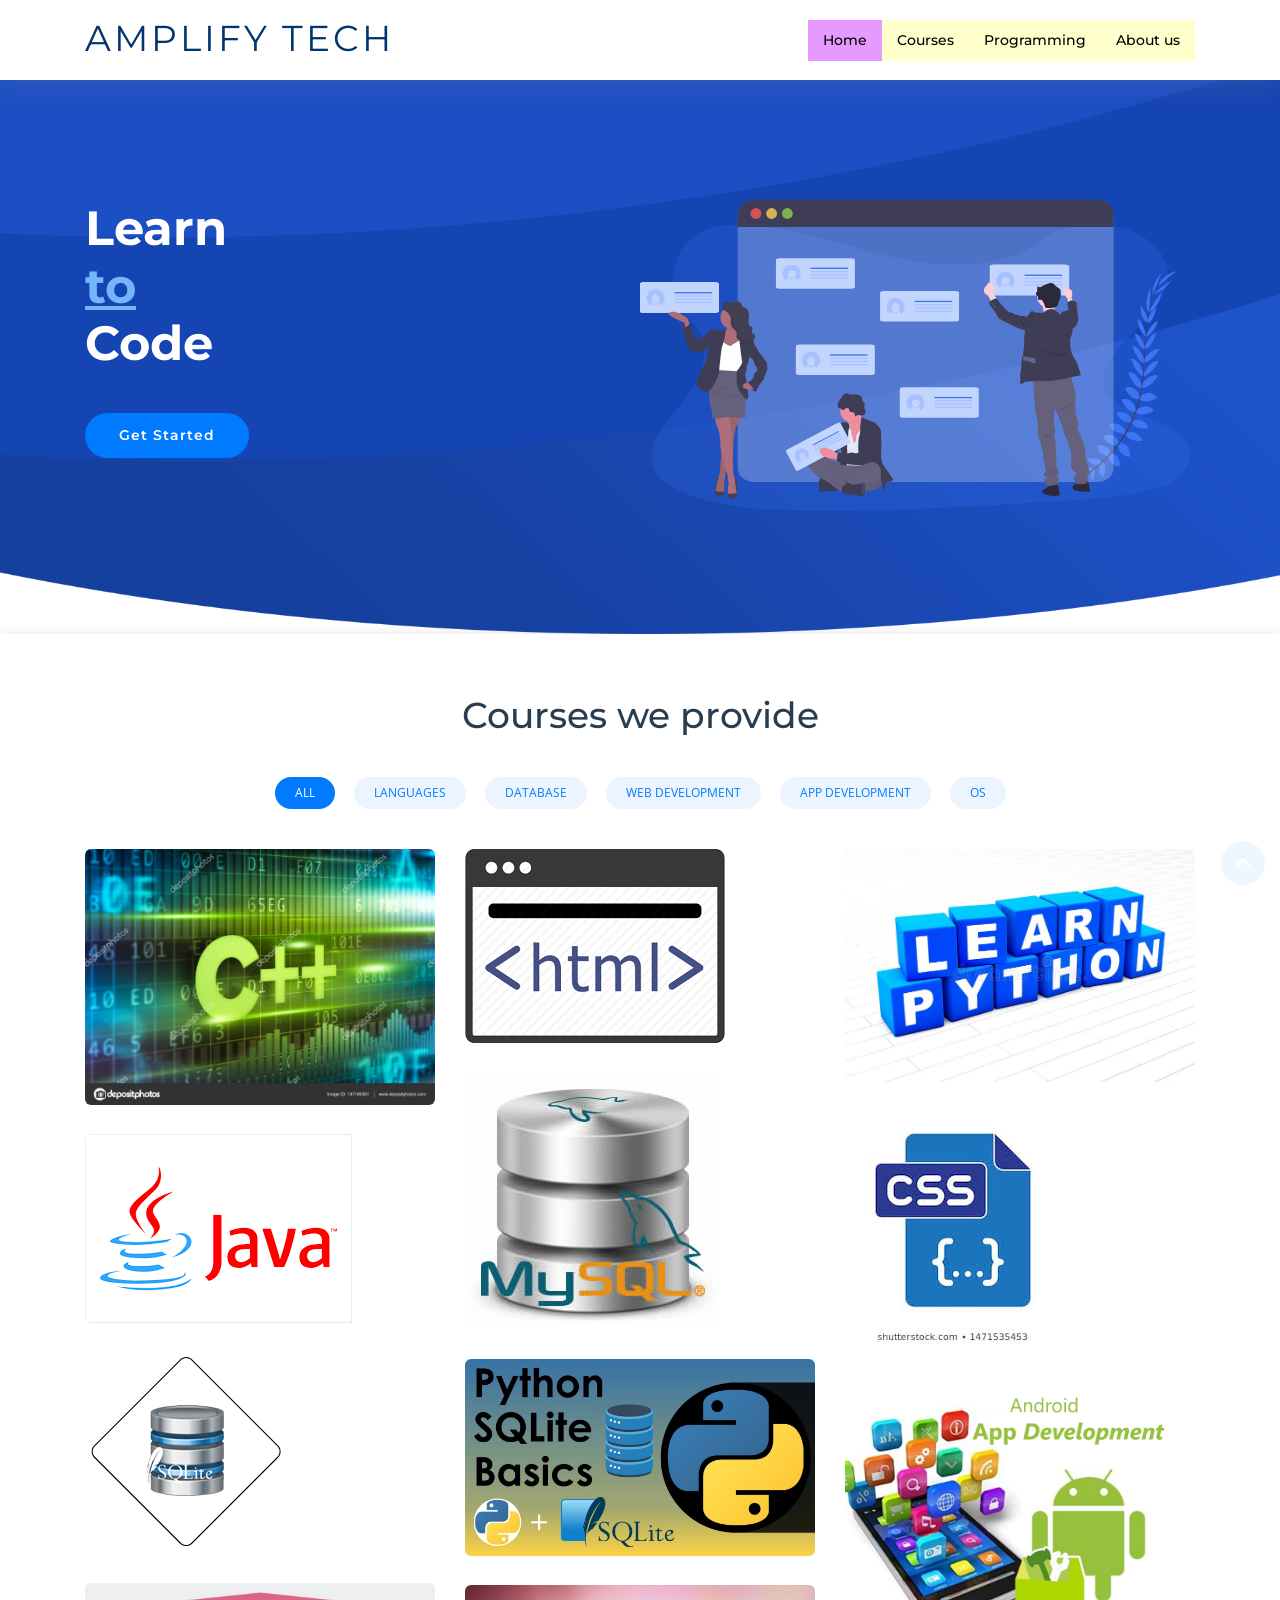
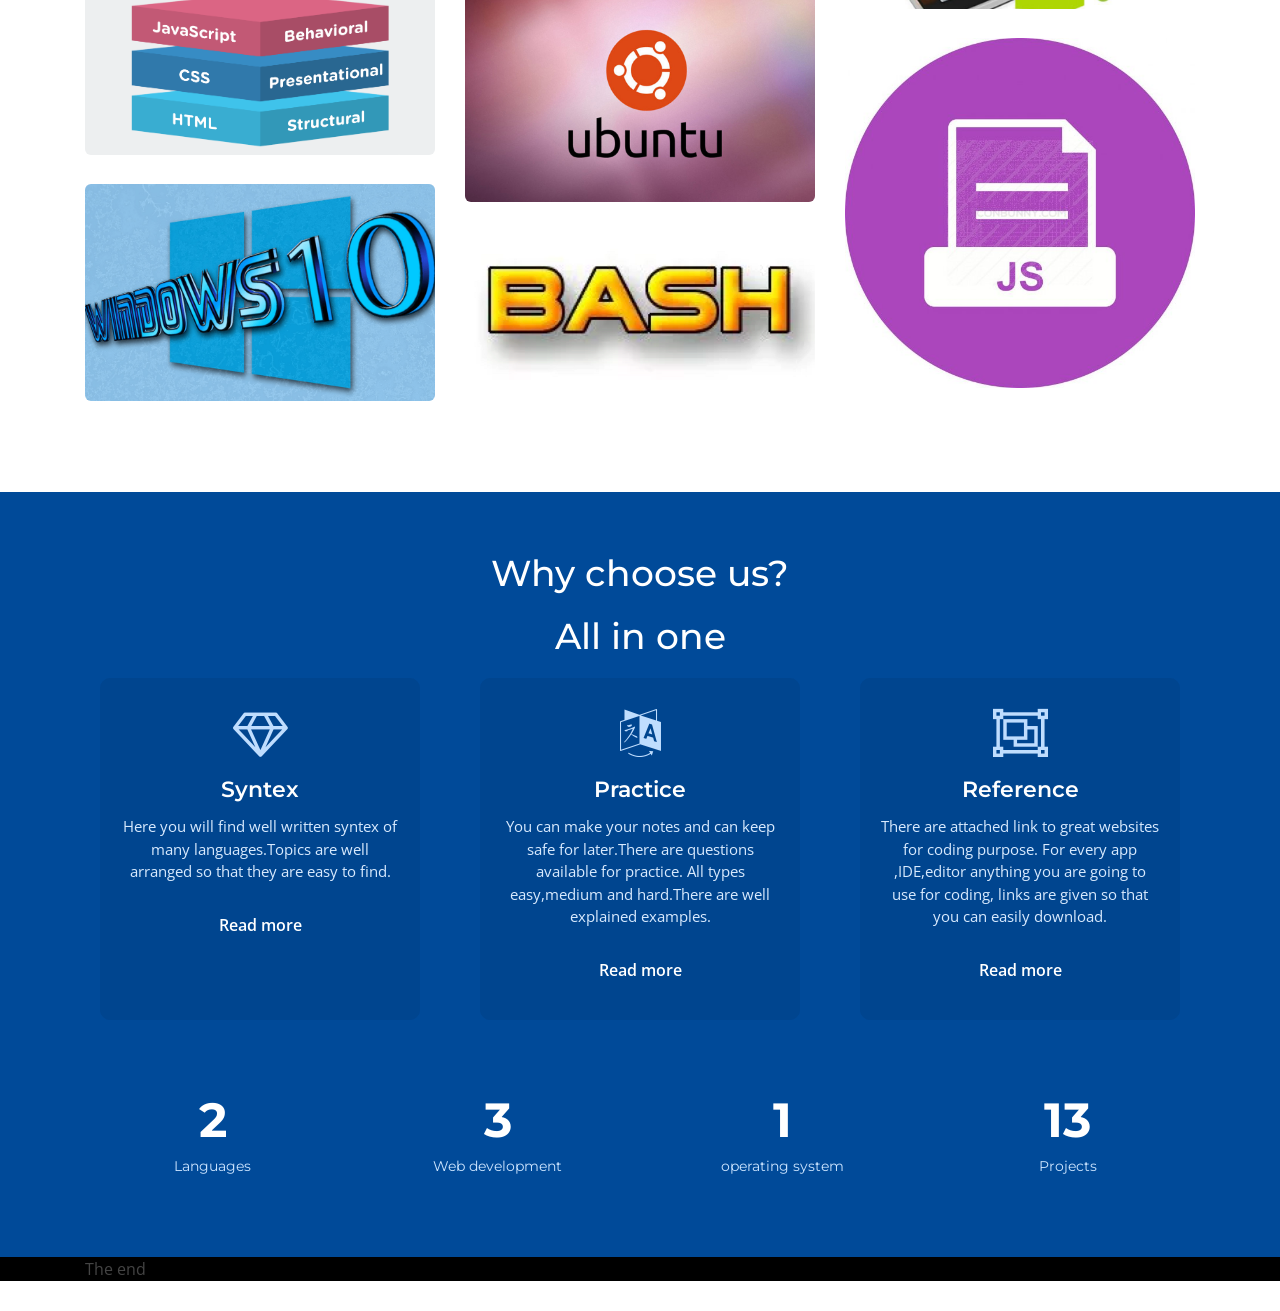
==== index.html @ 1177f58f "started" ====
<!DOCTYPE html>
<html lang="en">
<head>
  <meta charset="utf-8">
  <title>Home</title>
  <meta content="width=device-width, initial-scale=1.0" name="viewport">
  <meta content="" name="keywords">
  <meta content="" name="description">

  <!-- Favicons -->
  <link href="img/ak.jpeg" rel="icon">
  <link href="img/ak.jpeg" rel="apple-touch-icon">

  <!-- Google Fonts -->
  <link href="https://fonts.googleapis.com/css?family=Open+Sans:300,300i,400,400i,700,700i|Montserrat:300,400,500,700" rel="stylesheet">

  <!-- Bootstrap CSS File -->
  <link href="lib/bootstrap/css/bootstrap.min.css" rel="stylesheet">

  <!-- Libraries CSS Files -->
  <link href="lib/font-awesome/css/font-awesome.min.css" rel="stylesheet">
  <link href="lib/animate/animate.min.css" rel="stylesheet">
  <link href="lib/ionicons/css/ionicons.min.css" rel="stylesheet">
  <link href="lib/owlcarousel/assets/owl.carousel.min.css" rel="stylesheet">
  <link href="lib/lightbox/css/lightbox.min.css" rel="stylesheet">

  <!-- Main Stylesheet File -->
  <link href="css/style.css" rel="stylesheet">

</head>

<body>

  <!--==========================
  Header
  ============================-->
  <header id="header" class="fixed-top">
    <div class="container">

      <div class="logo float-left">
        <!-- Uncomment below if you prefer to use an image logo -->
        <h1 class="text-light"><a href="#header"><span>Amplify Tech</span></a></h1>
      </div>

      <nav class="main-nav float-right d-none d-lg-block">
        <ul>
          <li style="background-color: #e699ff;color: black;" class="active"><a href="index.html">Home</a></li>
          <li style="background-color: #ffffcc;color: black;"><a href="courses.html">Courses</a></li>
          <li style="background-color: #ffffcc;color: black;"><a href="programming.html">Programming</a></li>
          <li style="background-color: #ffffcc;color: black;"><a href="aboutus.html">About us</a></li>
        </ul>
      </nav><!-- .main-nav -->
      
    </div>
  </header><!-- #header -->

  <!--==========================
    Intro Section
  ============================-->
  <section id="intro" class="clearfix">
    <div class="container">

      <div class="intro-img">
        <img src="img/intro-img.svg" alt="" class="img-fluid">
      </div>

      <div class="intro-info">
        <h2>Learn<br><span>to</span><br>Code</h2>
        <div>
          <a href="courses.html" class="btn-get-started scrollto">Get Started</a>
        </div>
      </div>

    </div>
  </section><!-- #intro -->

  <main id="main">

  
    <!--==========================
      Portfolio Section
    ============================-->
    <section id="portfolio" class="clearfix">
      <div class="container">

        <header class="section-header">
          <h3 class="section-title">Courses we provide</h3>
        </header>

        <div class="row">
          <div class="col-lg-12">
            <ul id="portfolio-flters">
              <li data-filter="*" class="filter-active">All</li>
              <li data-filter=".filter-lang">Languages</li>
              <li data-filter=".filter-card">Database</li>
              <li data-filter=".filter-web">Web development</li>
              <li data-filter=".filter-app">App development</li>
              <li data-filter=".filter-os">OS</li>
            </ul>
          </div>
        </div>

        <div class="row portfolio-container">

          <div class="col-lg-4 col-md-6 portfolio-item filter-lang">
            <div class="portfolio-wrap">
              <img src="img/portfolio/cpp.jpg" class="img-fluid" alt="">
              <div class="portfolio-info">
                <h4><a href="#">C++</a></h4>
                <p>lang</p>
                <div>
                  <a href="img/portfolio/cpp.jpg" data-lightbox="portfolio" data-title="App 1" class="link-preview" title="Preview"><i class="ion ion-eye"></i></a>
                  <a href="courses.html" class="link-details" title="More Details"><i class="ion ion-android-open"></i></a>
                </div>
              </div>
            </div>
          </div>

          <div class="col-lg-4 col-md-6 portfolio-item filter-web" data-wow-delay="0.1s">
            <div class="portfolio-wrap">
              <img src="img/portfolio/html.png" class="img-fluid" alt="">
              <div class="portfolio-info">
                <h4><a href="#">Html</a></h4>
                <p>Web</p>
                <div>
                  <a href="img/portfolio/html.png" class="link-preview" data-lightbox="portfolio" data-title="Web 3" title="Preview"><i class="ion ion-eye"></i></a>
                  <a href="courses.html" class="link-details" title="More Details"><i class="ion ion-android-open"></i></a>
                </div>
              </div>
            </div>
          </div>

          <div class="col-lg-4 col-md-6 portfolio-item filter-lang" data-wow-delay="0.2s">
            <div class="portfolio-wrap">
              <img src="img/portfolio/python.jpg" class="img-fluid" alt="">
              <div class="portfolio-info">
                <h4><a href="#">Python</a></h4>
                <p>lang</p>
                <div>
                  <a href="img/portfolio/python.jpg" class="link-preview" data-lightbox="portfolio" data-title="App 2" title="Preview"><i class="ion ion-eye"></i></a>
                  <a href="courses.html" class="link-details" title="More Details"><i class="ion ion-android-open"></i></a>
                </div>
              </div>
            </div>
          </div>

          <div class="col-lg-4 col-md-6 portfolio-item filter-card">
            <div class="portfolio-wrap">
              <img src="img/portfolio/mysql.jpg" class="img-fluid" alt="">
              <div class="portfolio-info">
                <h4><a href="#">Mysql</a></h4>
                <p>database</p>
                <div>
                  <a href="img/portfolio/mysql.jpg" class="link-preview" data-lightbox="portfolio" data-title="Card 2" title="Preview"><i class="ion ion-eye"></i></a>
                  <a href="courses.html" class="link-details" title="More Details"><i class="ion ion-android-open"></i></a>
                </div>
              </div>
            </div>
          </div>

          <div class="col-lg-4 col-md-6 portfolio-item filter-web" data-wow-delay="0.1s">
            <div class="portfolio-wrap">
              <img src="img/portfolio/css.jpeg" class="img-fluid" alt="">
              <div class="portfolio-info">
                <h4><a href="#">CSS</a></h4>
                <p>Web</p>
                <div>
                  <a href="img/portfolio/css.jpeg" class="link-preview" data-lightbox="portfolio" data-title="Web 2" title="Preview"><i class="ion ion-eye"></i></a>
                  <a href="courses.html" class="link-details" title="More Details"><i class="ion ion-android-open"></i></a>
                </div>
              </div>
            </div>
          </div>

          <div class="col-lg-4 col-md-6 portfolio-item filter-lang" data-wow-delay="0.2s">
            <div class="portfolio-wrap">
              <img src="img/portfolio/java.png" class="img-fluid" alt="">
              <div class="portfolio-info">
                <h4><a href="#">Java</a></h4>
                <p>lang</p>
                <div>
                  <a href="img/portfolio/java.png" class="link-preview" data-lightbox="portfolio" data-title="App 3" title="Preview"><i class="ion ion-eye"></i></a>
                  <a href="courses.html" class="link-details" title="More Details"><i class="ion ion-android-open"></i></a>
                </div>
              </div>
            </div>
          </div>

          <div class="col-lg-4 col-md-6 portfolio-item filter-card">
            <div class="portfolio-wrap">
              <img src="img/portfolio/sqlite.png" class="img-fluid" alt="">
              <div class="portfolio-info">
                <h4><a href="#">Sqlite</a></h4>
                <p>database</p>
                <div>
                  <a href="img/portfolio/sqlite.png" class="link-preview" data-lightbox="portfolio" data-title="Card 1" title="Preview"><i class="ion ion-eye"></i></a>
                  <a href="courses.html" class="link-details" title="More Details"><i class="ion ion-android-open"></i></a>
                </div>
              </div>
            </div>
          </div>

          <div class="col-lg-4 col-md-6 portfolio-item filter-card" data-wow-delay="0.1s">
            <div class="portfolio-wrap">
              <img src="img/portfolio/sqlpy.jpg" class="img-fluid" alt="">
              <div class="portfolio-info">
                <h4><a href="#">Sqlite + python</a></h4>
                <p>database</p>
                <div>
                  <a href="img/portfolio/sqlpy.jpg" class="link-preview" data-lightbox="portfolio" data-title="Card 3" title="Preview"><i class="ion ion-eye"></i></a>
                  <a href="courses.html" class="link-details" title="More Details"><i class="ion ion-android-open"></i></a>
                </div>
              </div>
            </div>
          </div>
          <div class="col-lg-4 col-md-6 portfolio-item filter-app" data-wow-delay="0.1s">
            <div class="portfolio-wrap">
              <img src="img/portfolio/app.png" class="img-fluid" alt="">
              <div class="portfolio-info">
                <h4><a href="#">Android App</a></h4>
                <p>App</p>
                <div>
                  <a href="img/portfolio/app.png" class="link-preview" data-lightbox="portfolio" data-title="Card 3" title="Preview"><i class="ion ion-eye"></i></a>
                  <a href="courses.html" class="link-details" title="More Details"><i class="ion ion-android-open"></i></a>
                </div>
              </div>
            </div>
          </div>

          <div class="col-lg-4 col-md-6 portfolio-item filter-web" data-wow-delay="0.2s">
            <div class="portfolio-wrap">
              <img src="img/portfolio/webdev.png" class="img-fluid" alt="">
              <div class="portfolio-info">
                <h4><a href="#">Web Development</a></h4>
                <p>Web</p>
                <div>
                  <a href="img/portfolio/webdev.png" class="link-preview" data-lightbox="portfolio" data-title="Web 1" title="Preview"><i class="ion ion-eye"></i></a>
                  <a href="courses.html" class="link-details" title="More Details"><i class="ion ion-android-open"></i></a>
                </div>
              </div>
            </div>
          </div>

          <div class="col-lg-4 col-md-6 portfolio-item filter-os" data-wow-delay="0.2s">
            <div class="portfolio-wrap">
              <img src="img/portfolio/ubuntu.jpg" class="img-fluid" alt="">
              <div class="portfolio-info">
                <h4><a href="#">Ubuntu</a></h4>
                <p>Operating system</p>
                <div>
                  <a href="img/portfolio/ubuntu.jpg" class="link-preview" data-lightbox="portfolio" data-title="Web 1" title="Preview"><i class="ion ion-eye"></i></a>
                  <a href="courses.html" class="link-details" title="More Details"><i class="ion ion-android-open"></i></a>
                </div>
              </div>
            </div>
          </div>
          <div class="col-lg-4 col-md-6 portfolio-item filter-web" data-wow-delay="0.2s">
            <div class="portfolio-wrap">
              <img src="img/portfolio/js.jpg" class="img-fluid" alt="">
              <div class="portfolio-info">
                <h4><a href="#">JavaScript</a></h4>
                <p>Web</p>
                <div>
                  <a href="img/portfolio/js.jpg" class="link-preview" data-lightbox="portfolio" data-title="Web 1" title="Preview"><i class="ion ion-eye"></i></a>
                  <a href="courses.html" class="link-details" title="More Details"><i class="ion ion-android-open"></i></a>
                </div>
              </div>
            </div>
          </div>
          <div class="col-lg-4 col-md-6 portfolio-item filter-os" data-wow-delay="0.2s">
            <div class="portfolio-wrap">
              <img src="img/portfolio/windows.png" class="img-fluid" alt="">
              <div class="portfolio-info">
                <h4><a href="#">Windows</a></h4>
                <p>Operating system</p>
                <div>
                  <a href="img/portfolio/windows.png" class="link-preview" data-lightbox="portfolio" data-title="Web 1" title="Preview"><i class="ion ion-eye"></i></a>
                  <a href="courses.html" class="link-details" title="More Details"><i class="ion ion-android-open"></i></a>
                </div>
              </div>
            </div>
          </div>

          <div class="col-lg-4 col-md-6 portfolio-item filter-lang" data-wow-delay="0.2s">
            <div class="portfolio-wrap">
              <img src="img/portfolio/bash.png" class="img-fluid" alt="">
              <div class="portfolio-info">
                <h4><a href="#">Bash</a></h4>
                <p>lang</p>
                <div>
                  <a href="img/portfolio/bash.png" class="link-preview" data-lightbox="portfolio" data-title="Web 1" title="Preview"><i class="ion ion-eye"></i></a>
                  <a href="courses.html" class="link-details" title="More Details"><i class="ion ion-android-open"></i></a>
                </div>
              </div>
            </div>
          </div>

        </div>

      </div>
    </section><!-- #portfolio -->

  
  <!--==========================
      Why Us Section
    ============================-->
    <section id="why-us" class="wow fadeIn">
      <div class="container">
        <header class="section-header">
          <h3>Why choose us?</h3>
          <h3>All in one</h3>
        </header>

        <div class="row row-eq-height justify-content-center">

          <div class="col-lg-4 mb-4">
            <div class="card wow bounceInUp">
                <i class="fa fa-diamond"></i>
              <div class="card-body">
                <h5 class="card-title">Syntex</h5>
                <p class="card-text"> Here you will find well written syntex of many languages.Topics are well arranged so that they are easy to find.</p>
                <a href="programming.html" class="readmore">Read more </a>
              </div>
            </div>
          </div>

          <div class="col-lg-4 mb-4">
            <div class="card wow bounceInUp">
                <i class="fa fa-language"></i>
              <div class="card-body">
                <h5 class="card-title">Practice</h5>
                <p class="card-text">You can make your notes and can keep safe for later.There are questions available for practice. All types easy,medium and hard.There are well explained examples. </p>
                <a href="programming.html" class="readmore">Read more </a>
              </div>
            </div>
          </div>

          <div class="col-lg-4 mb-4">
            <div class="card wow bounceInUp">
                <i class="fa fa-object-group"></i>
              <div class="card-body">
                <h5 class="card-title">Reference</h5>
                <p class="card-text">There are attached link to great websites for coding purpose. For every app ,IDE,editor anything you are going to use for coding, links are given so that you can easily download.</p>
                <a href="programming.html" class="readmore">Read more </a>
              </div>
            </div>
          </div>

        </div>

        <div class="row counters">

          <div class="col-lg-3 col-6 text-center">
            <span data-toggle="counter-up">4</span>
            <p>Languages</p>
          </div>

          <div class="col-lg-3 col-6 text-center">
            <span data-toggle="counter-up">5</span>
            <p>Web development</p>
          </div>

          <div class="col-lg-3 col-6 text-center">
            <span data-toggle="counter-up">2</span>
            <p>operating system</p>
          </div>

          <div class="col-lg-3 col-6 text-center">
            <span data-toggle="counter-up">25</span>
            <p>Projects</p>
          </div>
  
        </div>

      </div>
    </section>



  <a href="#" class="back-to-top"><i class="fa fa-chevron-up"></i></a>
  <footer style="background-color: black;">
    <div class="container">
    <p>The end</p>
   </div>
  </footer>
  <!-- Uncomment below i you want to use a preloader -->
  <!-- <div id="preloader"></div> -->

  <!-- JavaScript Libraries -->
  <script src="lib/jquery/jquery.min.js"></script>
  <script src="lib/jquery/jquery-migrate.min.js"></script>
  <script src="lib/bootstrap/js/bootstrap.bundle.min.js"></script>
  <script src="lib/easing/easing.min.js"></script>
  <script src="lib/mobile-nav/mobile-nav.js"></script>
  <script src="lib/wow/wow.min.js"></script>
  <script src="lib/waypoints/waypoints.min.js"></script>
  <script src="lib/counterup/counterup.min.js"></script>
  <script src="lib/owlcarousel/owl.carousel.min.js"></script>
  <script src="lib/isotope/isotope.pkgd.min.js"></script>
  <script src="lib/lightbox/js/lightbox.min.js"></script>
  <!-- Contact Form JavaScript File -->
  <script src="contactform/contactform.js"></script>

  <!-- Template Main Javascript File -->
  <script src="js/main.js"></script>

</body>
</html>
---- css/style.css ----
/*
  Theme Name: NewBiz
  Theme URL: https://bootstrapmade.com/newbiz-bootstrap-business-template/
  Author: BootstrapMade.com
  License: https://bootstrapmade.com/license/
*/

/*--------------------------------------------------------------
# General
--------------------------------------------------------------*/

body {
  background: #fff;
  color: #444;
  font-family: "Open Sans", sans-serif;
}

* {
  box-sizing: border-box;
}

a {
  color: #007bff;
  transition: 0.5s;
}

a:hover,
a:active,
a:focus {
  color: #0b6bd3;
  outline: none;
  text-decoration: none;
}

p {
  padding: 0;
  margin: 0 0 30px 0;
}

h1,
h2,
h3,
h4,
h5,
h6 {
  font-family: "Montserrat", sans-serif;
  font-weight: 400;
  margin: 0 0 20px 0;
  padding: 0;
}

/* Back to top button */

.back-to-top {
  position: fixed;
  display: none;
  background: #007bff;
  color: #fff;
  width: 44px;
  height: 44px;
  text-align: center;
  line-height: 1;
  font-size: 16px;
  border-radius: 50%;
  right: 15px;
  bottom: 15px;
  transition: background 0.5s;
  z-index: 11;
}

.back-to-top i {
  padding-top: 12px;
  color: #fff;
}

/* Prelaoder */

#preloader {
  position: fixed;
  top: 0;
  left: 0;
  right: 0;
  bottom: 0;
  z-index: 9999;
  overflow: hidden;
  background: #fff;
}

#preloader:before {
  content: "";
  position: fixed;
  top: calc(50% - 30px);
  left: calc(50% - 30px);
  border: 6px solid #f2f2f2;
  border-top: 6px solid #007bff;
  border-radius: 50%;
  width: 60px;
  height: 60px;
  -webkit-animation: animate-preloader 1s linear infinite;
  animation: animate-preloader 1s linear infinite;
}

@-webkit-keyframes animate-preloader {
  0% {
    -webkit-transform: rotate(0deg);
    transform: rotate(0deg);
  }

  100% {
    -webkit-transform: rotate(360deg);
    transform: rotate(360deg);
  }
}

@keyframes animate-preloader {
  0% {
    -webkit-transform: rotate(0deg);
    transform: rotate(0deg);
  }

  100% {
    -webkit-transform: rotate(360deg);
    transform: rotate(360deg);
  }
}

/*--------------------------------------------------------------
# Header
--------------------------------------------------------------*/

#header {
  height: 80px;
  transition: all 0.5s;
  z-index: 997;
  transition: all 0.5s;
  padding: 20px 0;
  background: #fff;
  box-shadow: 0px 0px 30px rgba(127, 137, 161, 0.3);
}

#header.header-scrolled,
#header.header-pages {
  height: 60px;
  padding: 10px 0;
}

#header .logo h1 {
  font-size: 36px;
  margin: 0;
  padding: 0;
  line-height: 1;
  font-weight: 400;
  letter-spacing: 3px;
  text-transform: uppercase;
}

#header .logo h1 a,
#header .logo h1 a:hover {
  color: #00366f;
  text-decoration: none;
}

#header .logo img {
  padding: 0;
  margin: 7px 0;
  max-height: 26px;
}

.main-pages {
  margin-top: 60px;
}

/*--------------------------------------------------------------
# Intro Section
--------------------------------------------------------------*/

#intro {
  width: 100%;
  position: relative;
  background: url("../img/intro-bg.png") center bottom no-repeat;
  background-size: cover;
  padding: 200px 0 120px 0;
}

#intro .intro-img {
  width: 50%;
  float: right;
}

#intro .intro-info {
  width: 50%;
  float: left;
}

#intro .intro-info h2 {
  color: #fff;
  margin-bottom: 40px;
  font-size: 48px;
  font-weight: 700;
}

#intro .intro-info h2 span {
  color: #74b5fc;
  text-decoration: underline;
}

#intro .intro-info .btn-get-started,
#intro .intro-info .btn-services {
  font-family: "Montserrat", sans-serif;
  font-size: 14px;
  font-weight: 600;
  letter-spacing: 1px;
  display: inline-block;
  padding: 10px 32px;
  border-radius: 50px;
  transition: 0.5s;
  margin: 0 20px 20px 0;
  color: #fff;
}

#intro .intro-info .btn-get-started {
  background: #007bff;
  border: 2px solid #007bff;
  color: #fff;
}

#intro .intro-info .btn-get-started:hover {
  background: none;
  border-color: #fff;
  color: #fff;
}

#intro .intro-info .btn-services {
  border: 2px solid #fff;
}

#intro .intro-info .btn-services:hover {
  background: #007bff;
  border-color: #007bff;
  color: #fff;
}

/*--------------------------------------------------------------
# Navigation Menu
--------------------------------------------------------------*/

/* Desktop Navigation */

.main-nav {
  /* Drop Down */
  /* Deep Drop Down */
}

.main-nav,
.main-nav * {
  margin: 0;
  padding: 0;
  list-style: none;
}

.main-nav > ul > li {
  position: relative;
  white-space: nowrap;
  float: left;
}

.main-nav a {
  display: block;
  position: relative;
  color: black;
  padding: 10px 15px;
  transition: 0.3s;
  font-size: 14px;
  font-family: "Montserrat", sans-serif;
  font-weight: 500;
}

.main-nav a:hover,
.main-nav .active > a,
.main-nav li:hover > a {
  color: red;
  text-decoration: none;
}

.main-nav .drop-down ul {
  display: block;
  position: absolute;
  left: 0;
  top: calc(100% + 30px);
  z-index: 99;
  opacity: 0;
  visibility: hidden;
  padding: 10px 0;
  background: #fff;
  box-shadow: 0px 0px 30px rgba(127, 137, 161, 0.25);
  transition: ease all 0.3s;
}

.main-nav .drop-down:hover > ul {
  opacity: 1;
  top: 100%;
  visibility: visible;
}

.main-nav .drop-down li {
  min-width: 180px;
  position: relative;
}

.main-nav .drop-down ul a {
  padding: 10px 20px;
  font-size: 13px;
  color: #004289;
}

.main-nav .drop-down ul a:hover,
.main-nav .drop-down ul .active > a,
.main-nav .drop-down ul li:hover > a {
  color: #007bff;
}

.main-nav .drop-down > a:after {
  content: "\f107";
  font-family: FontAwesome;
  padding-left: 10px;
}

.main-nav .drop-down .drop-down ul {
  top: 0;
  left: calc(100% - 30px);
}

.main-nav .drop-down .drop-down:hover > ul {
  opacity: 1;
  top: 0;
  left: 100%;
}

.main-nav .drop-down .drop-down > a {
  padding-right: 35px;
}

.main-nav .drop-down .drop-down > a:after {
  content: "\f105";
  position: absolute;
  right: 15px;
}

/* Mobile Navigation */

.mobile-nav {
  position: fixed;
  top: 0;
  bottom: 0;
  z-index: 9999;
  overflow-y: auto;
  left: -260px;
  width: 260px;
  padding-top: 18px;
  background: rgba(19, 39, 57, 0.8);
  transition: 0.4s;
}

.mobile-nav * {
  margin: 0;
  padding: 0;
  list-style: none;
}

.mobile-nav a {
  display: block;
  position: relative;
  color: black;
  padding: 10px 20px;
  font-weight: 500;
}

.mobile-nav a:hover,
.mobile-nav .active > a,
.mobile-nav li:hover > a {
  color: red;
  text-decoration: none;
}

.mobile-nav .drop-down > a:after {
  content: "\f078";
  font-family: FontAwesome;
  padding-left: 10px;
  position: absolute;
  right: 15px;
}

.mobile-nav .active.drop-down > a:after {
  content: "\f077";
}

.mobile-nav .drop-down > a {
  padding-right: 35px;
}

.mobile-nav .drop-down ul {
  display: none;
  overflow: hidden;
}

.mobile-nav .drop-down li {
  padding-left: 20px;
}

.mobile-nav-toggle {
  position: fixed;
  right: 0;
  top: 0;
  z-index: 9998;
  border: 0;
  background: none;
  font-size: 24px;
  transition: all 0.4s;
  outline: none !important;
  line-height: 1;
  cursor: pointer;
  text-align: right;
}

.mobile-nav-toggle i {
  margin: 18px 18px 0 0;
  color: #004289;
}

.mobile-nav-overly {
  width: 100%;
  height: 100%;
  z-index: 9997;
  top: 0;
  left: 0;
  position: fixed;
  background: rgba(19, 39, 57, 0.8);
  overflow: hidden;
  display: none;
}

.mobile-nav-active {
  overflow: hidden;
}

.mobile-nav-active .mobile-nav {
  left: 0;
}

.mobile-nav-active .mobile-nav-toggle i {
  color: #fff;
}

/*--------------------------------------------------------------
# Sections
--------------------------------------------------------------*/

/* Sections Header
--------------------------------*/

.section-header h3 {
  font-size: 36px;
  color: #283d50;
  text-align: center;
  font-weight: 500;
  position: relative;
}

.section-header p {
  text-align: center;
  margin: auto;
  font-size: 15px;
  padding-bottom: 60px;
  color: #556877;
  width: 50%;
}

/* Section with background
--------------------------------*/

.section-bg {
  background: #ecf5ff;
}

/* About Us Section
--------------------------------*/

#about {
  background: #fff;
  padding: 60px 0;
}

#about .about-container .background {
  margin: 20px 0;
}

#about .about-container .content {
  background: #fff;
}

#about .about-container .title {
  color: #333;
  font-weight: 700;
  font-size: 32px;
}

#about .about-container p {
  line-height: 26px;
}

#about .about-container p:last-child {
  margin-bottom: 0;
}

#about .about-container .icon-box {
  background: #fff;
  background-size: cover;
  padding: 0 0 30px 0;
}

#about .about-container .icon-box .icon {
  float: left;
  background: #fff;
  width: 64px;
  height: 64px;
  display: -webkit-box;
  display: -webkit-flex;
  display: -ms-flexbox;
  display: flex;
  -webkit-box-pack: center;
  -webkit-justify-content: center;
  -ms-flex-pack: center;
  justify-content: center;
  -webkit-box-align: center;
  -webkit-align-items: center;
  -ms-flex-align: center;
  align-items: center;
  -webkit-box-orient: vertical;
  -webkit-box-direction: normal;
  -webkit-flex-direction: column;
  -ms-flex-direction: column;
  flex-direction: column;
  text-align: center;
  border-radius: 50%;
  border: 2px solid #007bff;
  transition: all 0.3s ease-in-out;
}

#about .about-container .icon-box .icon i {
  color: #007bff;
  font-size: 24px;
}

#about .about-container .icon-box:hover .icon {
  background: #007bff;
}

#about .about-container .icon-box:hover .icon i {
  color: #fff;
}

#about .about-container .icon-box .title {
  margin-left: 80px;
  font-weight: 600;
  margin-bottom: 5px;
  font-size: 18px;
}

#about .about-container .icon-box .title a {
  color: #283d50;
}

#about .about-container .icon-box .description {
  margin-left: 80px;
  line-height: 24px;
  font-size: 14px;
}

#about .about-extra {
  padding-top: 60px;
}

#about .about-extra h4 {
  font-weight: 600;
  font-size: 24px;
}

/* Services Section
--------------------------------*/

#services {
  padding: 60px 0 40px 0;
  box-shadow: inset 0px 0px 12px 0px rgba(0, 0, 0, 0.1);
}

#services .box {
  padding: 30px;
  position: relative;
  overflow: hidden;
  border-radius: 10px;
  margin: 0 10px 40px 10px;
  background: #fff;
  box-shadow: 0 10px 29px 0 rgba(68, 88, 144, 0.1);
  transition: all 0.3s ease-in-out;
}

#services .box:hover {
  -webkit-transform: translateY(-5px);
  transform: translateY(-5px);
}

#services .icon {
  position: absolute;
  left: -10px;
  top: calc(50% - 32px);
}

#services .icon i {
  font-size: 64px;
  line-height: 1;
  transition: 0.5s;
}

#services .title {
  margin-left: 40px;
  font-weight: 700;
  margin-bottom: 15px;
  font-size: 18px;
}

#services .title a {
  color: #111;
}

#services .box:hover .title a {
  color: #007bff;
}

#services .description {
  font-size: 14px;
  margin-left: 40px;
  line-height: 24px;
  margin-bottom: 0;
}

#why-us {
  padding: 60px 0;
  background: #004a99;
}

#why-us .section-header h3,
#why-us .section-header p {
  color: #fff;
}

#why-us .card {
  background: #00458f;
  border-color: #00458f;
  border-radius: 10px;
  margin: 0 15px;
  padding: 15px 0;
  text-align: center;
  color: #fff;
  transition: 0.3s ease-in-out;
  height: 100%;
}

#why-us .card:hover {
  background: #003b7a;
  border-color: #003b7a;
}

#why-us .card i {
  font-size: 48px;
  padding-top: 15px;
  color: #bfddfe;
}

#why-us .card h5 {
  font-size: 22px;
  font-weight: 600;
}

#why-us .card p {
  font-size: 15px;
  color: #d8eafe;
}

#why-us .card .readmore {
  color: #fff;
  font-weight: 600;
  display: inline-block;
  transition: 0.3s ease-in-out;
  border-bottom: #00458f solid 2px;
}

#why-us .card .readmore:hover {
  border-bottom: #fff solid 2px;
}

#why-us .counters {
  padding-top: 40px;
}

#why-us .counters span {
  font-family: "Montserrat", sans-serif;
  font-weight: bold;
  font-size: 48px;
  display: block;
  color: #fff;
}

#why-us .counters p {
  padding: 0;
  margin: 0 0 20px 0;
  font-family: "Montserrat", sans-serif;
  font-size: 14px;
  color: #cce5ff;
}

/* Portfolio Section
--------------------------------*/

#portfolio {
  padding: 60px 0;
  box-shadow: 0px 0px 12px 0px rgba(0, 0, 0, 0.1);
}

#portfolio #portfolio-flters {
  padding: 0;
  margin: 5px 0 35px 0;
  list-style: none;
  text-align: center;
}

#portfolio #portfolio-flters li {
  cursor: pointer;
  margin: 15px 15px 15px 0;
  display: inline-block;
  padding: 6px 20px;
  font-size: 12px;
  line-height: 20px;
  color: #007bff;
  border-radius: 50px;
  text-transform: uppercase;
  background: #ecf5ff;
  margin-bottom: 5px;
  transition: all 0.3s ease-in-out;
}

#portfolio #portfolio-flters li:hover,
#portfolio #portfolio-flters li.filter-active {
  background: #007bff;
  color: #fff;
}

#portfolio #portfolio-flters li:last-child {
  margin-right: 0;
}

#portfolio .portfolio-item {
  position: relative;
  overflow: hidden;
  margin-bottom: 30px;
}

#portfolio .portfolio-item .portfolio-wrap {
  overflow: hidden;
  position: relative;
  border-radius: 6px;
  margin: 0;
}

#portfolio .portfolio-item .portfolio-wrap:hover img {
  opacity: 0.4;
  transition: 0.3s;
}

#portfolio .portfolio-item .portfolio-wrap .portfolio-info {
  position: absolute;
  top: 0;
  right: 0;
  bottom: 0;
  left: 0;
  display: -webkit-box;
  display: -webkit-flex;
  display: -ms-flexbox;
  display: flex;
  -webkit-box-pack: center;
  -webkit-justify-content: center;
  -ms-flex-pack: center;
  justify-content: center;
  -webkit-box-align: center;
  -webkit-align-items: center;
  -ms-flex-align: center;
  align-items: center;
  -webkit-box-orient: vertical;
  -webkit-box-direction: normal;
  -webkit-flex-direction: column;
  -ms-flex-direction: column;
  flex-direction: column;
  text-align: center;
  opacity: 0;
  transition: 0.2s linear;
}

#portfolio .portfolio-item .portfolio-wrap .portfolio-info h4 {
  font-size: 22px;
  line-height: 1px;
  font-weight: 700;
  margin-bottom: 14px;
  padding-bottom: 0;
}

#portfolio .portfolio-item .portfolio-wrap .portfolio-info h4 a {
  color: #fff;
}

#portfolio .portfolio-item .portfolio-wrap .portfolio-info h4 a:hover {
  color: #007bff;
}

#portfolio .portfolio-item .portfolio-wrap .portfolio-info p {
  padding: 0;
  margin: 0;
  color: #e2effe;
  font-weight: 500;
  font-size: 14px;
  text-transform: uppercase;
}

#portfolio .portfolio-item .portfolio-wrap .portfolio-info .link-preview,
#portfolio .portfolio-item .portfolio-wrap .portfolio-info .link-details {
  display: inline-block;
  line-height: 1;
  text-align: center;
  width: 36px;
  height: 36px;
  background: #007bff;
  border-radius: 50%;
  margin: 10px 4px 0 4px;
}

#portfolio .portfolio-item .portfolio-wrap .portfolio-info .link-preview i,
#portfolio .portfolio-item .portfolio-wrap .portfolio-info .link-details i {
  padding-top: 6px;
  font-size: 22px;
  color: #fff;
}

#portfolio .portfolio-item .portfolio-wrap .portfolio-info .link-preview:hover,
#portfolio .portfolio-item .portfolio-wrap .portfolio-info .link-details:hover {
  background: #3395ff;
}

#portfolio .portfolio-item .portfolio-wrap .portfolio-info .link-preview:hover i,
#portfolio .portfolio-item .portfolio-wrap .portfolio-info .link-details:hover i {
  color: #fff;
}

#portfolio .portfolio-item .portfolio-wrap:hover {
  background: #003166;
}

#portfolio .portfolio-item .portfolio-wrap:hover .portfolio-info {
  opacity: 1;
}

/* Testimonials Section
--------------------------------*/

#testimonials {
  padding: 60px 0;
  box-shadow: inset 0px 0px 12px 0px rgba(0, 0, 0, 0.1);
}

#testimonials .section-header {
  margin-bottom: 40px;
}

#testimonials .testimonial-item .testimonial-img {
  width: 120px;
  border-radius: 50%;
  border: 4px solid #fff;
  float: left;
}

#testimonials .testimonial-item h3 {
  font-size: 20px;
  font-weight: bold;
  margin: 10px 0 5px 0;
  color: #111;
  margin-left: 140px;
}

#testimonials .testimonial-item h4 {
  font-size: 14px;
  color: #999;
  margin: 0 0 15px 0;
  margin-left: 140px;
}

#testimonials .testimonial-item p {
  font-style: italic;
  margin: 0 0 15px 140px;
}

#testimonials .owl-nav,
#testimonials .owl-dots {
  margin-top: 5px;
  text-align: center;
}

#testimonials .owl-dot {
  display: inline-block;
  margin: 0 5px;
  width: 12px;
  height: 12px;
  border-radius: 50%;
  background-color: #ddd;
}

#testimonials .owl-dot.active {
  background-color: #007bff;
}

/* Team Section
--------------------------------*/

#team {
  background: #fff;
  padding: 60px 0;
  box-shadow: 0px 0px 12px 0px rgba(0, 0, 0, 0.1);
}

#team .member {
  text-align: center;
  margin-bottom: 20px;
  position: relative;
  border-radius: 50%;
  overflow: hidden;
}

#team .member .member-info {
  opacity: 0;
  display: -webkit-box;
  display: -webkit-flex;
  display: -ms-flexbox;
  display: flex;
  -webkit-box-pack: center;
  -webkit-justify-content: center;
  -ms-flex-pack: center;
  justify-content: center;
  -webkit-box-align: center;
  -webkit-align-items: center;
  -ms-flex-align: center;
  align-items: center;
  position: absolute;
  bottom: 0;
  top: 0;
  left: 0;
  right: 0;
  transition: 0.2s;
}

#team .member .member-info-content {
  margin-top: 50px;
  transition: margin 0.2s;
}

#team .member:hover .member-info {
  background: rgba(0, 62, 128, 0.7);
  opacity: 1;
  transition: 0.4s;
}

#team .member:hover .member-info-content {
  margin-top: 0;
  transition: margin 0.4s;
}

#team .member h4 {
  font-weight: 700;
  margin-bottom: 2px;
  font-size: 18px;
  color: #fff;
}

#team .member span {
  font-style: italic;
  display: block;
  font-size: 13px;
  color: #fff;
}

#team .member .social {
  margin-top: 15px;
}

#team .member .social a {
  transition: none;
  color: #fff;
}

#team .member .social a:hover {
  color: #007bff;
}

#team .member .social i {
  font-size: 18px;
  margin: 0 2px;
}

/* Clients Section
--------------------------------*/

#clients {
  padding: 60px 0;
  box-shadow: inset 0px 0px 12px 0px rgba(0, 0, 0, 0.1);
}

#clients .clients-wrap {
  border-top: 1px solid #d6eaff;
  border-left: 1px solid #d6eaff;
  margin-bottom: 30px;
}

#clients .client-logo {
  padding: 64px;
  margin:4px;
  display: -webkit-box;
  display: -webkit-flex;
  display: -ms-flexbox;
  display: flex;
  -webkit-box-pack: center;
  -webkit-justify-content: center;
  -ms-flex-pack: center;
  justify-content: center;
  -webkit-box-align: center;
  -webkit-align-items: center;
  -ms-flex-align: center;
  align-items: center;
  border-right: 1px solid #d6eaff;
  border-bottom: 1px solid #d6eaff;
  overflow: hidden;
  background: #fff;
  height: 160px;
}

#clients .client-logo:hover img {
  -webkit-transform: scale(1.2);
  transform: scale(1.2);
}

#clients img {
  transition: all 0.4s ease-in-out;
}

/* Contact Section
--------------------------------*/

#contact {
  box-shadow: 0px 0px 12px 0px rgba(0, 0, 0, 0.1);
  padding: 60px 0;
  overflow: hidden;
}

#contact .section-header {
  padding-bottom: 30px;
}

#contact .contact-about h3 {
  font-size: 36px;
  margin: 0 0 10px 0;
  padding: 0;
  line-height: 1;
  font-family: "Montserrat", sans-serif;
  font-weight: 300;
  letter-spacing: 3px;
  text-transform: uppercase;
  color: #007bff;
}

#contact .contact-about p {
  font-size: 14px;
  line-height: 24px;
  font-family: "Montserrat", sans-serif;
  color: #888;
}

#contact .social-links {
  padding-bottom: 20px;
}

#contact .social-links a {
  font-size: 18px;
  display: inline-block;
  background: #fff;
  color: #007bff;
  line-height: 1;
  padding: 8px 0;
  margin-right: 4px;
  border-radius: 50%;
  text-align: center;
  width: 36px;
  height: 36px;
  transition: 0.3s;
  border: 1px solid #007bff;
}

#contact .social-links a:hover {
  background: #007bff;
  color: #fff;
}

#contact .info {
  color: #283d50;
}

#contact .info i {
  font-size: 32px;
  color: #007bff;
  float: left;
  line-height: 1;
}

#contact .info p {
  padding: 0 0 10px 36px;
  line-height: 28px;
  font-size: 14px;
}

#contact .form #sendmessage {
  color: #007bff;
  border: 1px solid #007bff;
  display: none;
  text-align: center;
  padding: 15px;
  font-weight: 600;
  margin-bottom: 15px;
}

#contact .form #errormessage {
  color: red;
  display: none;
  border: 1px solid red;
  text-align: center;
  padding: 15px;
  font-weight: 600;
  margin-bottom: 15px;
}

#contact .form #sendmessage.show,
#contact .form #errormessage.show,
#contact .form .show {
  display: block;
}

#contact .form .validation {
  color: red;
  display: none;
  margin: 0 0 20px;
  font-weight: 400;
  font-size: 13px;
}

#contact .form input,
#contact .form textarea {
  border-radius: 0;
  box-shadow: none;
  font-size: 14px;
}

#contact .form button[type="submit"] {
  background: #007bff;
  border: 0;
  border-radius: 20px;
  padding: 8px 30px;
  color: #fff;
  transition: 0.3s;
}

#contact .form button[type="submit"]:hover {
  background: #0067d5;
  cursor: pointer;
}

/*--------------------------------------------------------------
# Footer
--------------------------------------------------------------*/

#footer {
  background: #00428a;
  padding: 0 0 30px 0;
  color: #eee;
  font-size: 14px;
}

#footer .footer-top {
  background: #004a99;
  padding: 60px 0 30px 0;
}

#footer .footer-top .footer-info {
  margin-bottom: 30px;
}

#footer .footer-top .footer-info h3 {
  font-size: 34px;
  margin: 0 0 20px 0;
  padding: 2px 0 2px 0;
  line-height: 1;
  font-family: "Montserrat", sans-serif;
  color: #fff;
  font-weight: 400;
  letter-spacing: 3px;
  text-transform: uppercase;
}

#footer .footer-top .footer-info p {
  font-size: 13px;
  line-height: 24px;
  margin-bottom: 0;
  font-family: "Montserrat", sans-serif;
  color: #ecf5ff;
}

#footer .footer-top .social-links a {
  font-size: 18px;
  display: inline-block;
  background: #007bff;
  color: #fff;
  line-height: 1;
  padding: 8px 0;
  margin-right: 4px;
  border-radius: 50%;
  text-align: center;
  width: 36px;
  height: 36px;
  transition: 0.3s;
}

#footer .footer-top .social-links a:hover {
  background: #0067d5;
  color: #fff;
}

#footer .footer-top h4 {
  font-size: 14px;
  font-weight: bold;
  color: #fff;
  text-transform: uppercase;
  position: relative;
  padding-bottom: 10px;
}

#footer .footer-top .footer-links {
  margin-bottom: 30px;
}

#footer .footer-top .footer-links ul {
  list-style: none;
  padding: 0;
  margin: 0;
}

#footer .footer-top .footer-links ul li {
  padding: 8px 0;
}

#footer .footer-top .footer-links ul li:first-child {
  padding-top: 0;
}

#footer .footer-top .footer-links ul a {
  color: #ecf5ff;
}

#footer .footer-top .footer-links ul a:hover {
  color: #74b5fc;
}

#footer .footer-top .footer-contact {
  margin-bottom: 30px;
}

#footer .footer-top .footer-contact p {
  line-height: 26px;
}

#footer .footer-top .footer-newsletter {
  margin-bottom: 30px;
}

#footer .footer-top .footer-newsletter input[type="email"] {
  border: 0;
  padding: 6px 8px;
  width: 65%;
}

#footer .footer-top .footer-newsletter input[type="submit"] {
  background: #007bff;
  border: 0;
  width: 35%;
  padding: 6px 0;
  text-align: center;
  color: #fff;
  transition: 0.3s;
  cursor: pointer;
}

#footer .footer-top .footer-newsletter input[type="submit"]:hover {
  background: #0062cc;
}

#footer .copyright {
  text-align: center;
  padding-top: 30px;
}

#footer .credits {
  text-align: center;
  font-size: 13px;
  color: #f1f7ff;
}

#footer .credits a {
  color: #bfddfe;
}

#footer .credits a:hover {
  color: #f1f7ff;
}

/*--------------------------------------------------------------
# Responsive Media Queries
--------------------------------------------------------------*/

@media (min-width: 992px) {
  #testimonials .testimonial-item p {
    width: 80%;
  }
}

@media (max-width: 991px) {
  #clients .client-logo{
    padding: 10px 50px 10px 50px;
    height: 180px;
  }
  #header {
    height: 60px;
    padding: 10px 0;
  }

  #header .logo h1 {
    font-size: 28px;
    padding: 8px 0;
  }

  #intro {
    padding: 140px 0 60px 0;
  }

  #intro .intro-img {
    width: 80%;
    float: none;
    margin: 0 auto 25px auto;
  }

  #intro .intro-info {
    width: 80%;
    float: none;
    margin: auto;
    text-align: center;
  }

  #why-us .card {
    margin: 0;
  }
}

@media (max-width: 768px) {
  .back-to-top {
    bottom: 15px;
  }
  #clients .client-logo{
    padding: 10px 50px 10px 50px;
    height: 200px;
  }
}

@media (max-width: 767px) {
  #clients .client-logo{
    padding: 10px 50px 10px 50px;
    height: 200px;
  }
  #intro .intro-info {
    width: 100%;
  }

  #intro .intro-info h2 {
    font-size: 34px;
    margin-bottom: 30px;
  }

  .section-header p {
    width: 100%;
  }

  #testimonials .testimonial-item {
    text-align: center;
  }

  #testimonials .testimonial-item .testimonial-img {
    float: none;
    margin: auto;
  }

  #testimonials .testimonial-item h3,
  #testimonials .testimonial-item h4,
  #testimonials .testimonial-item p {
    margin-left: 0;
  }
}

@media (max-width: 574px) {
  #intro {
    padding: 100px 0 20px 0;
  }
  #clients .client-logo{
    padding: 10px 50px 10px 50px;
    height: 200px;
  }
}
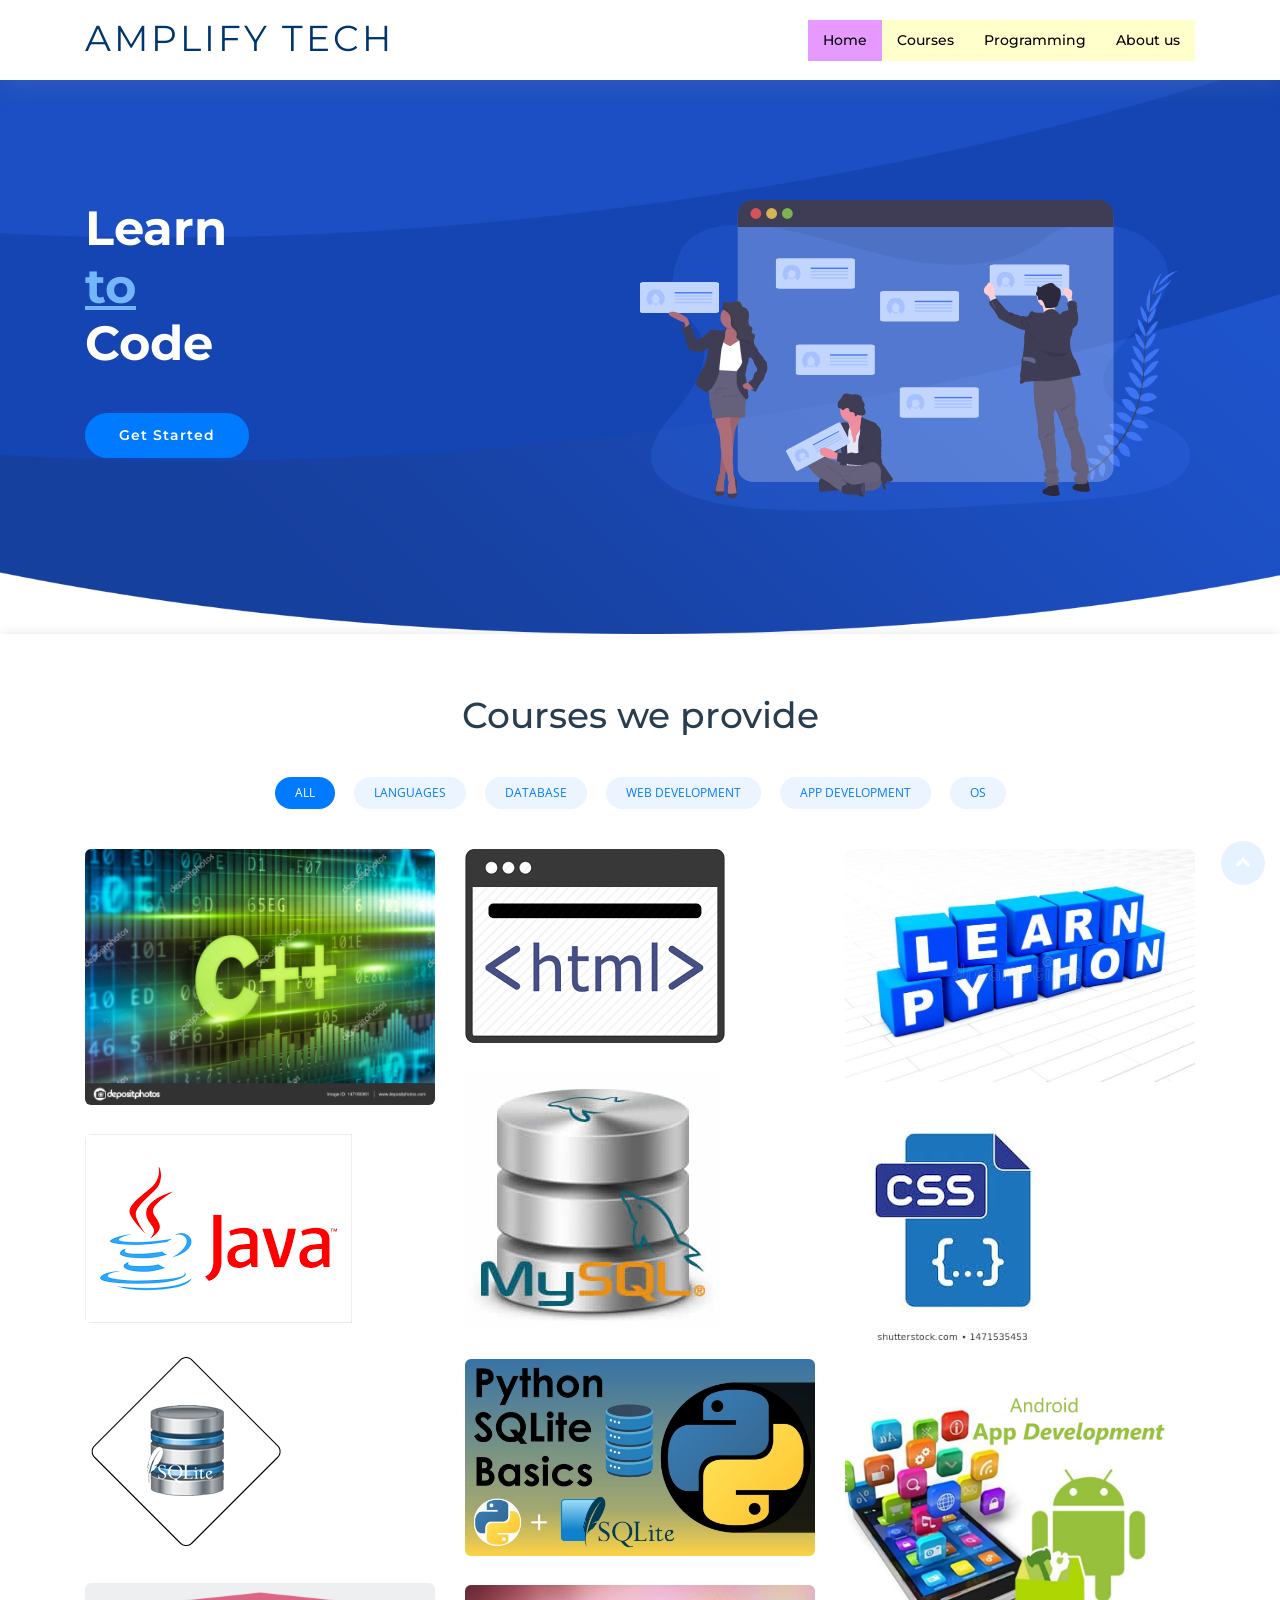
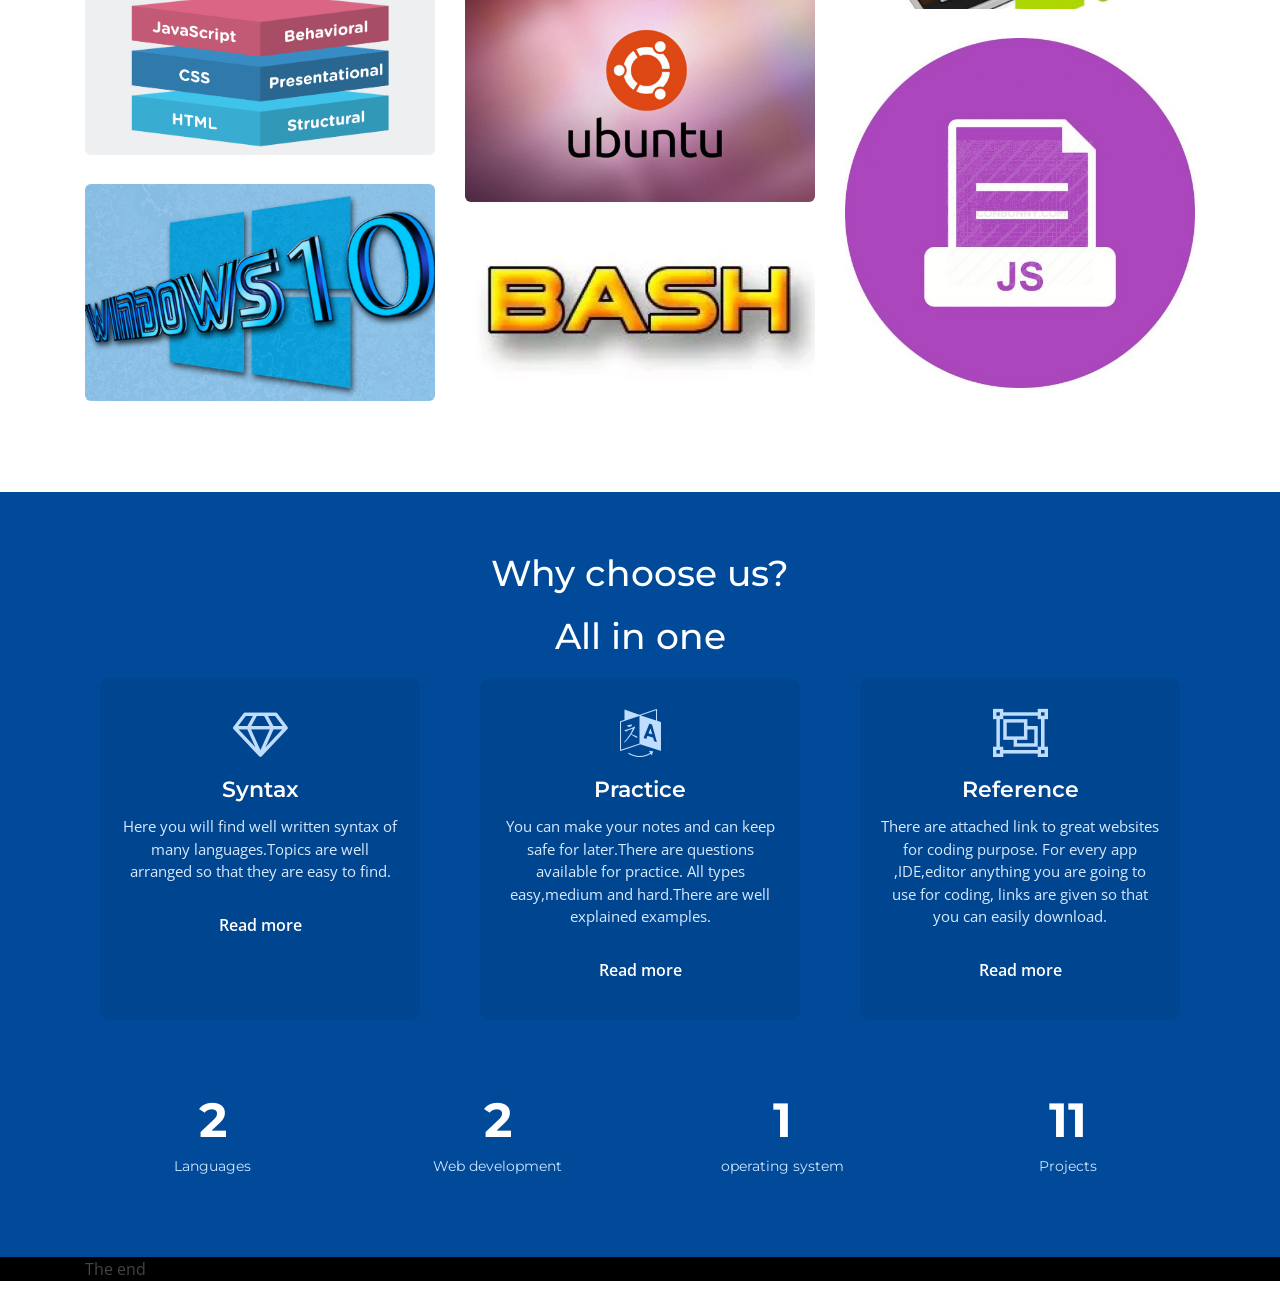
==== commit 0b1e67e4: "syntax" ====
--- a/index.html
+++ b/index.html
@@ -317,8 +317,8 @@
             <div class="card wow bounceInUp">
                 <i class="fa fa-diamond"></i>
               <div class="card-body">
-                <h5 class="card-title">Syntex</h5>
-                <p class="card-text"> Here you will find well written syntex of many languages.Topics are well arranged so that they are easy to find.</p>
+                <h5 class="card-title">Syntax</h5>
+                <p class="card-text"> Here you will find well written syntax of many languages.Topics are well arranged so that they are easy to find.</p>
                 <a href="programming.html" class="readmore">Read more </a>
               </div>
             </div>
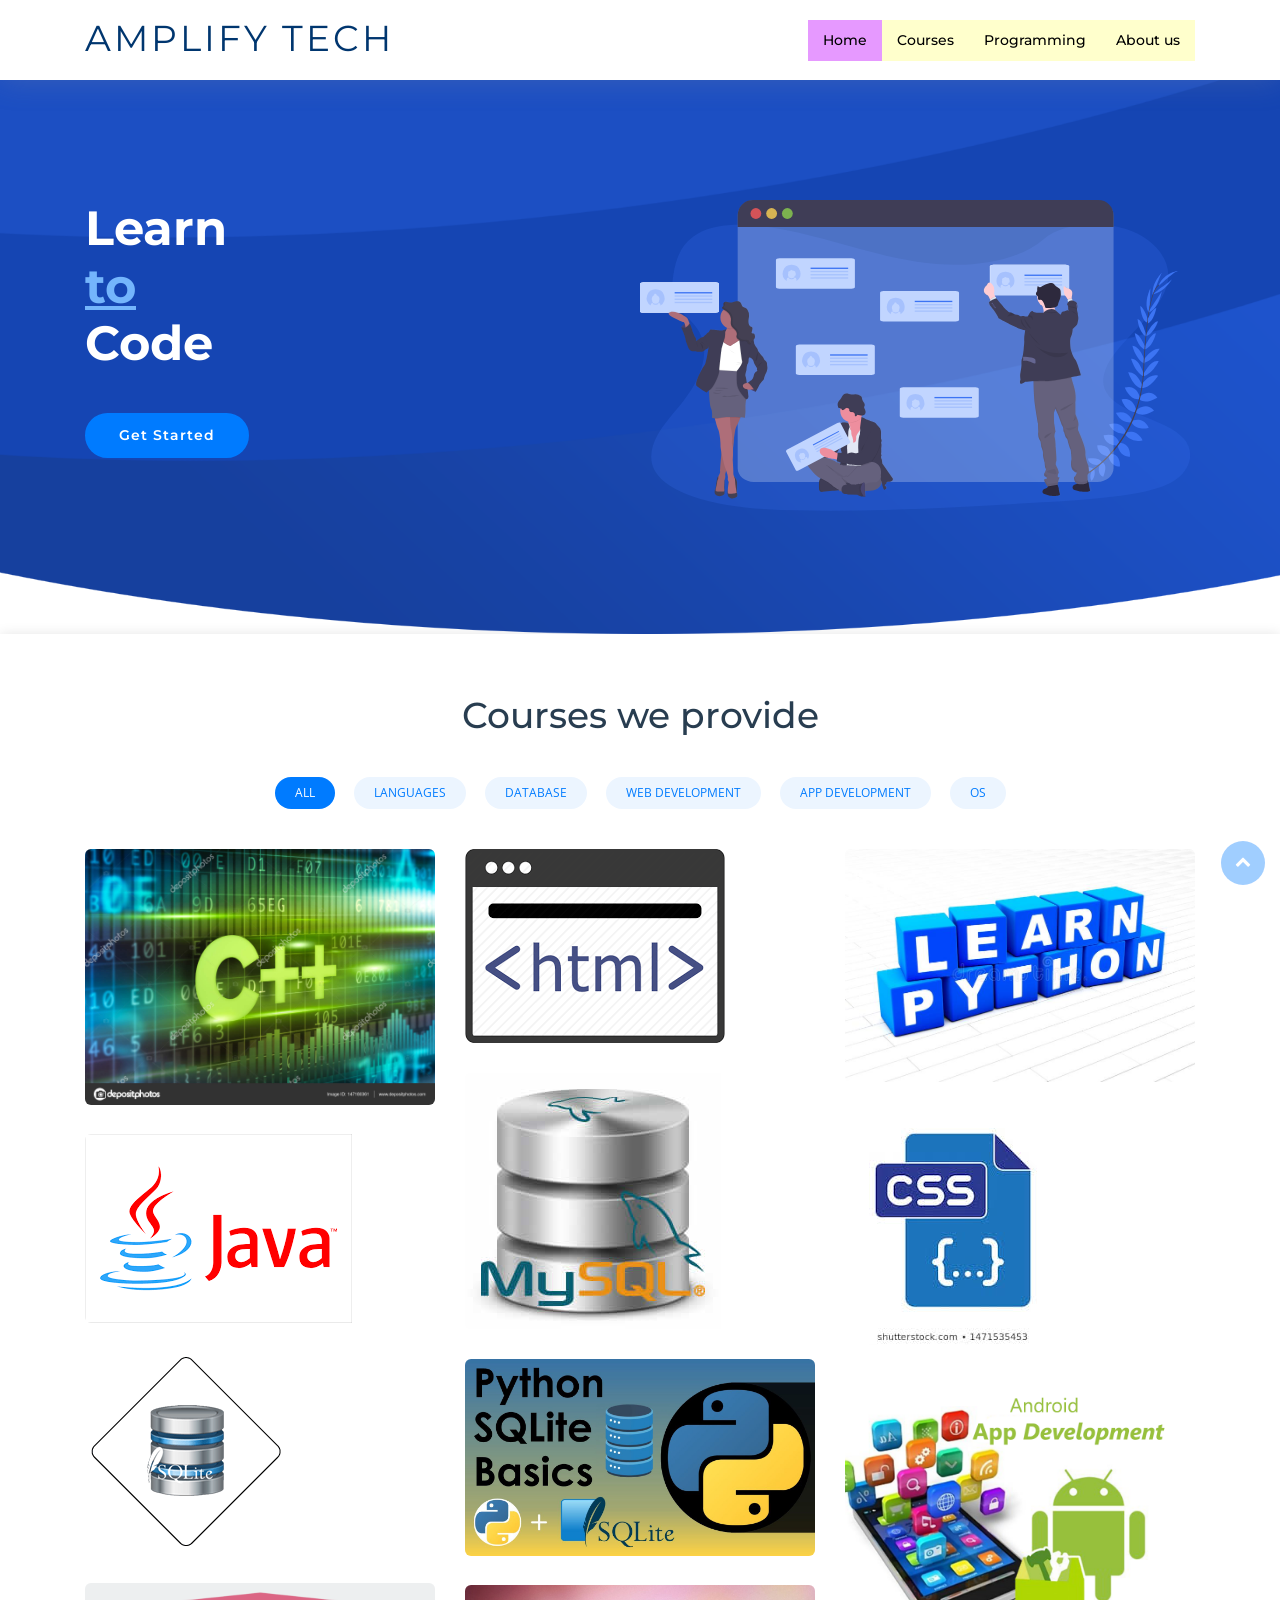
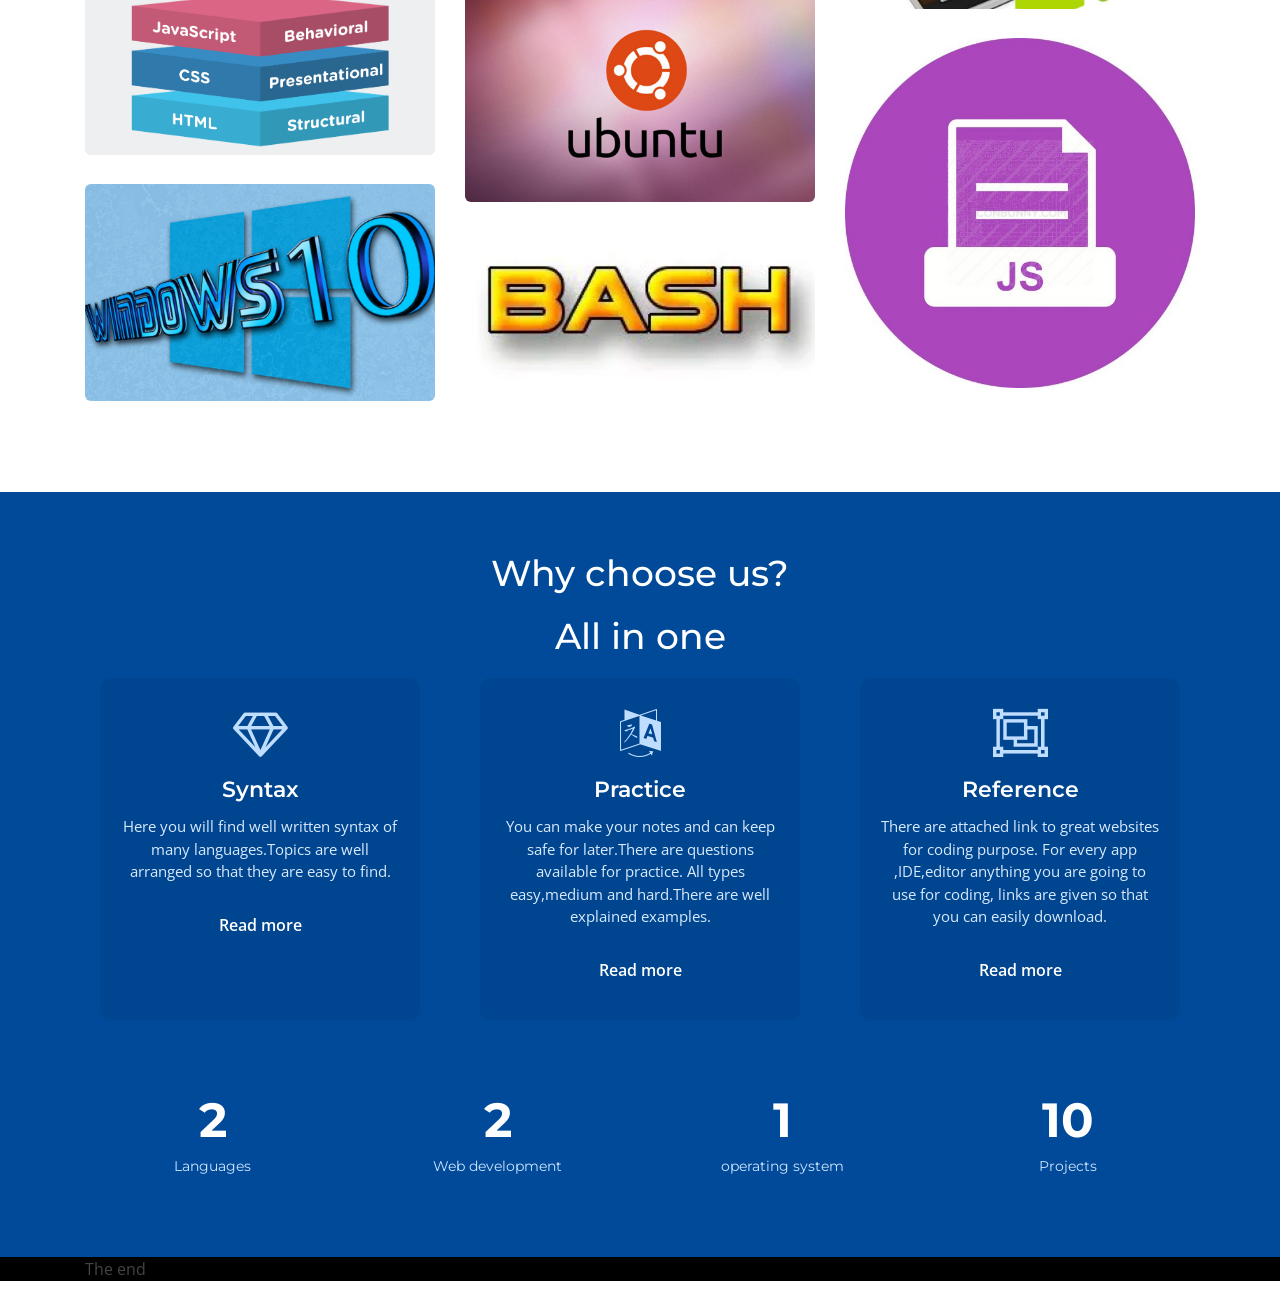
==== commit 0c481883: "Update index.html" ====
--- a/index.html
+++ b/index.html
@@ -30,6 +30,38 @@
 </head>
 
 <body>
+ 
+  <!-- Load Facebook SDK for JavaScript -->
+      <div id="fb-root"></div>
+      <script>
+        window.fbAsyncInit = function() {
+          FB.init({
+            xfbml            : true,
+            version          : 'v7.0'
+          });
+        };
+
+        (function(d, s, id) {
+        var js, fjs = d.getElementsByTagName(s)[0];
+        if (d.getElementById(id)) return;
+        js = d.createElement(s); js.id = id;
+        js.src = 'https://connect.facebook.net/en_US/sdk/xfbml.customerchat.js';
+        fjs.parentNode.insertBefore(js, fjs);
+      }(document, 'script', 'facebook-jssdk'));</script>
+
+      <!-- Your Chat Plugin code -->
+      <div class="fb-customerchat"
+        attribution=setup_tool
+        page_id="101613608310107">
+      </div>
+  
+  
+  
+  
+  
+  
+  
+  
 
   <!--==========================
   Header
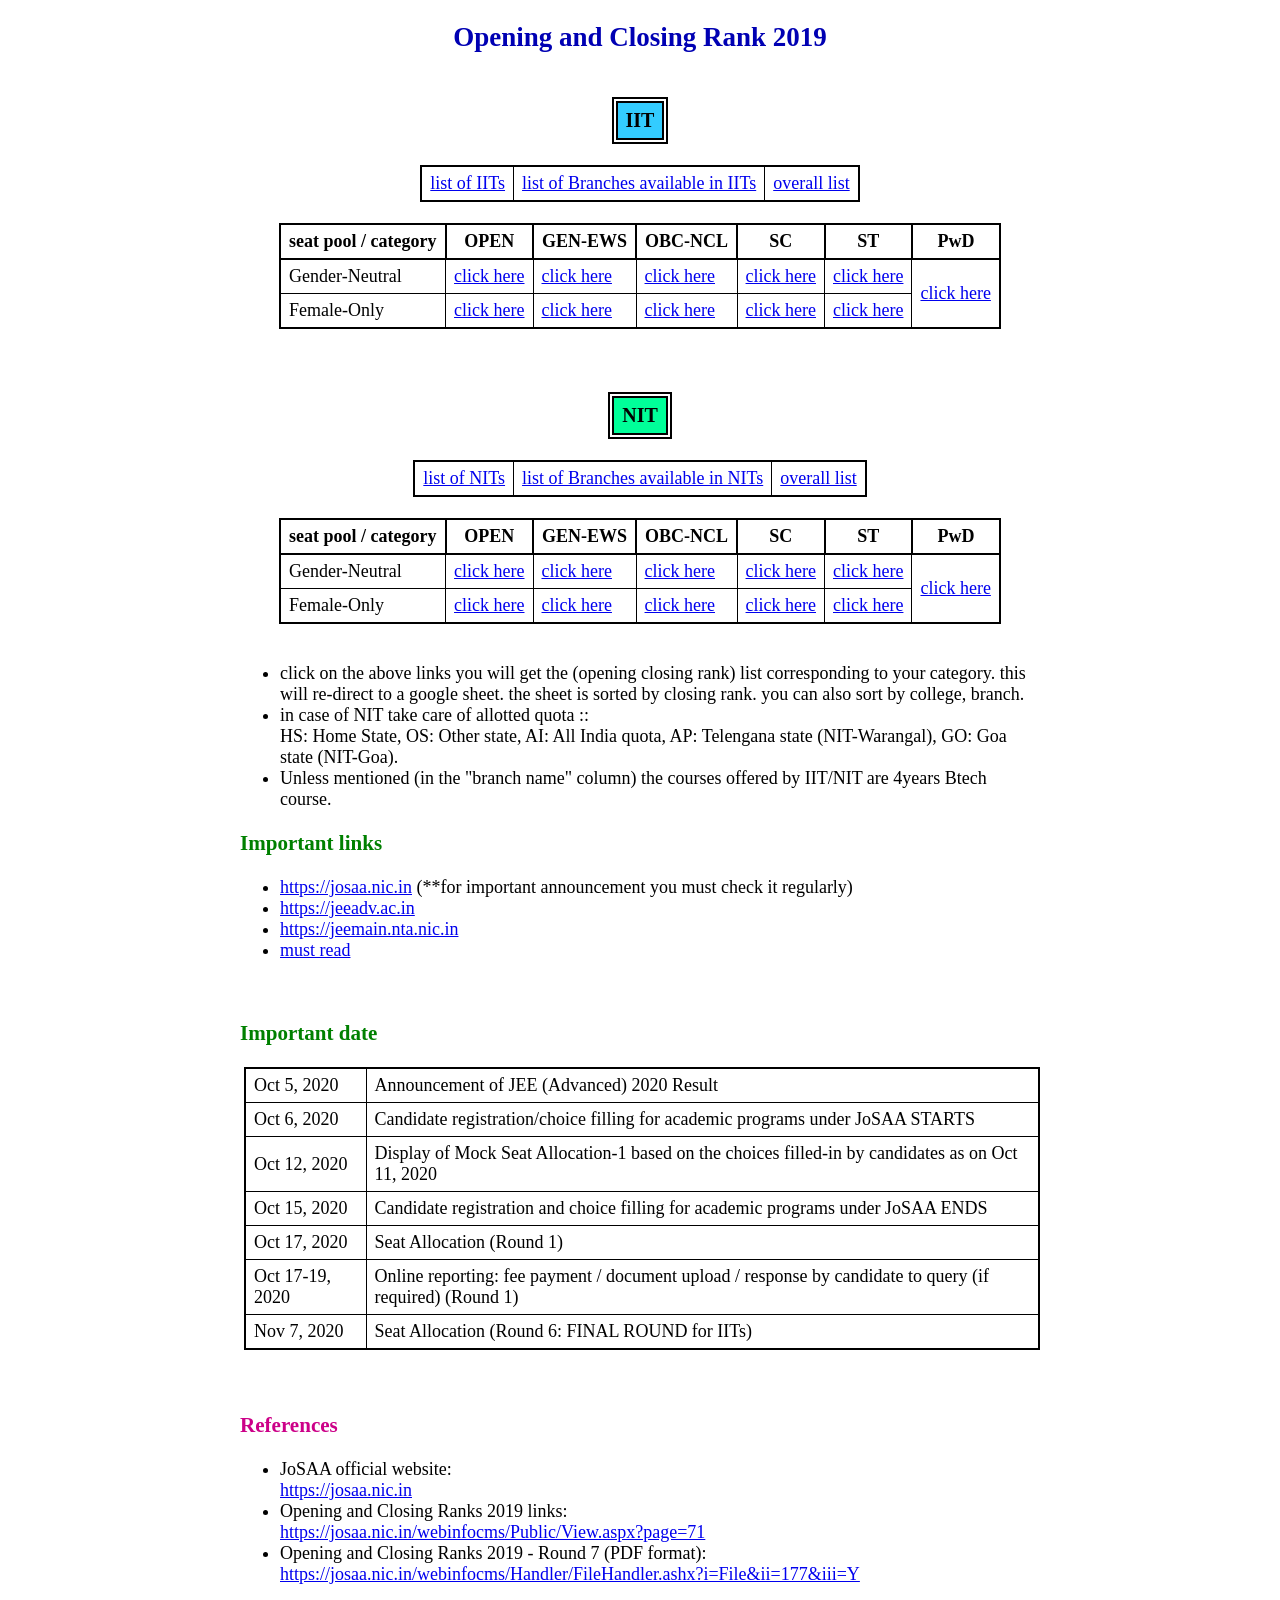
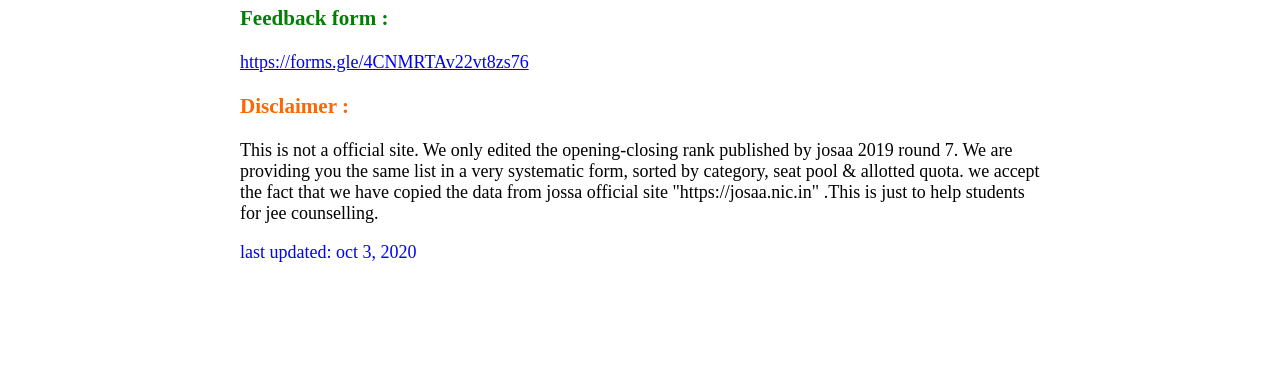
==== commit f3824be5: "Add files via upload jee conseling data" ====
--- a/index.html
+++ b/index.html
@@ -1,440 +1,313 @@
-<!DOCTYPE html>
-<html lang="en">
-<head>
-  <meta charset="utf-8">
-  <title>Home</title>
-  <meta content="width=device-width, initial-scale=1.0" name="viewport">
-  <meta content="" name="keywords">
-  <meta content="" name="description">
-
-  <!-- Favicons -->
-  <link href="img/ak.jpeg" rel="icon">
-  <link href="img/ak.jpeg" rel="apple-touch-icon">
-
-  <!-- Google Fonts -->
-  <link href="https://fonts.googleapis.com/css?family=Open+Sans:300,300i,400,400i,700,700i|Montserrat:300,400,500,700" rel="stylesheet">
-
-  <!-- Bootstrap CSS File -->
-  <link href="lib/bootstrap/css/bootstrap.min.css" rel="stylesheet">
-
-  <!-- Libraries CSS Files -->
-  <link href="lib/font-awesome/css/font-awesome.min.css" rel="stylesheet">
-  <link href="lib/animate/animate.min.css" rel="stylesheet">
-  <link href="lib/ionicons/css/ionicons.min.css" rel="stylesheet">
-  <link href="lib/owlcarousel/assets/owl.carousel.min.css" rel="stylesheet">
-  <link href="lib/lightbox/css/lightbox.min.css" rel="stylesheet">
-
-  <!-- Main Stylesheet File -->
-  <link href="css/style.css" rel="stylesheet">
-
-</head>
-
-<body>
- 
-  <!-- Load Facebook SDK for JavaScript -->
-      <div id="fb-root"></div>
-      <script>
-        window.fbAsyncInit = function() {
-          FB.init({
-            xfbml            : true,
-            version          : 'v7.0'
-          });
-        };
-
-        (function(d, s, id) {
-        var js, fjs = d.getElementsByTagName(s)[0];
-        if (d.getElementById(id)) return;
-        js = d.createElement(s); js.id = id;
-        js.src = 'https://connect.facebook.net/en_US/sdk/xfbml.customerchat.js';
-        fjs.parentNode.insertBefore(js, fjs);
-      }(document, 'script', 'facebook-jssdk'));</script>
-
-      <!-- Your Chat Plugin code -->
-      <div class="fb-customerchat"
-        attribution=setup_tool
-        page_id="101613608310107">
-      </div>
-  
-  
-  
-  
-  
-  
-  
-  
-
-  <!--==========================
-  Header
-  ============================-->
-  <header id="header" class="fixed-top">
-    <div class="container">
-
-      <div class="logo float-left">
-        <!-- Uncomment below if you prefer to use an image logo -->
-        <h1 class="text-light"><a href="#header"><span>Amplify Tech</span></a></h1>
-      </div>
-
-      <nav class="main-nav float-right d-none d-lg-block">
-        <ul>
-          <li style="background-color: #e699ff;color: black;" class="active"><a href="index.html">Home</a></li>
-          <li style="background-color: #ffffcc;color: black;"><a href="courses.html">Courses</a></li>
-          <li style="background-color: #ffffcc;color: black;"><a href="programming.html">Programming</a></li>
-          <li style="background-color: #ffffcc;color: black;"><a href="aboutus.html">About us</a></li>
-        </ul>
-      </nav><!-- .main-nav -->
-      
-    </div>
-  </header><!-- #header -->
-
-  <!--==========================
-    Intro Section
-  ============================-->
-  <section id="intro" class="clearfix">
-    <div class="container">
-
-      <div class="intro-img">
-        <img src="img/intro-img.svg" alt="" class="img-fluid">
-      </div>
-
-      <div class="intro-info">
-        <h2>Learn<br><span>to</span><br>Code</h2>
-        <div>
-          <a href="courses.html" class="btn-get-started scrollto">Get Started</a>
-        </div>
-      </div>
-
-    </div>
-  </section><!-- #intro -->
-
-  <main id="main">
-
-  
-    <!--==========================
-      Portfolio Section
-    ============================-->
-    <section id="portfolio" class="clearfix">
-      <div class="container">
-
-        <header class="section-header">
-          <h3 class="section-title">Courses we provide</h3>
-        </header>
-
-        <div class="row">
-          <div class="col-lg-12">
-            <ul id="portfolio-flters">
-              <li data-filter="*" class="filter-active">All</li>
-              <li data-filter=".filter-lang">Languages</li>
-              <li data-filter=".filter-card">Database</li>
-              <li data-filter=".filter-web">Web development</li>
-              <li data-filter=".filter-app">App development</li>
-              <li data-filter=".filter-os">OS</li>
-            </ul>
-          </div>
-        </div>
-
-        <div class="row portfolio-container">
-
-          <div class="col-lg-4 col-md-6 portfolio-item filter-lang">
-            <div class="portfolio-wrap">
-              <img src="img/portfolio/cpp.jpg" class="img-fluid" alt="">
-              <div class="portfolio-info">
-                <h4><a href="#">C++</a></h4>
-                <p>lang</p>
-                <div>
-                  <a href="img/portfolio/cpp.jpg" data-lightbox="portfolio" data-title="App 1" class="link-preview" title="Preview"><i class="ion ion-eye"></i></a>
-                  <a href="courses.html" class="link-details" title="More Details"><i class="ion ion-android-open"></i></a>
-                </div>
-              </div>
-            </div>
-          </div>
-
-          <div class="col-lg-4 col-md-6 portfolio-item filter-web" data-wow-delay="0.1s">
-            <div class="portfolio-wrap">
-              <img src="img/portfolio/html.png" class="img-fluid" alt="">
-              <div class="portfolio-info">
-                <h4><a href="#">Html</a></h4>
-                <p>Web</p>
-                <div>
-                  <a href="img/portfolio/html.png" class="link-preview" data-lightbox="portfolio" data-title="Web 3" title="Preview"><i class="ion ion-eye"></i></a>
-                  <a href="courses.html" class="link-details" title="More Details"><i class="ion ion-android-open"></i></a>
-                </div>
-              </div>
-            </div>
-          </div>
-
-          <div class="col-lg-4 col-md-6 portfolio-item filter-lang" data-wow-delay="0.2s">
-            <div class="portfolio-wrap">
-              <img src="img/portfolio/python.jpg" class="img-fluid" alt="">
-              <div class="portfolio-info">
-                <h4><a href="#">Python</a></h4>
-                <p>lang</p>
-                <div>
-                  <a href="img/portfolio/python.jpg" class="link-preview" data-lightbox="portfolio" data-title="App 2" title="Preview"><i class="ion ion-eye"></i></a>
-                  <a href="courses.html" class="link-details" title="More Details"><i class="ion ion-android-open"></i></a>
-                </div>
-              </div>
-            </div>
-          </div>
-
-          <div class="col-lg-4 col-md-6 portfolio-item filter-card">
-            <div class="portfolio-wrap">
-              <img src="img/portfolio/mysql.jpg" class="img-fluid" alt="">
-              <div class="portfolio-info">
-                <h4><a href="#">Mysql</a></h4>
-                <p>database</p>
-                <div>
-                  <a href="img/portfolio/mysql.jpg" class="link-preview" data-lightbox="portfolio" data-title="Card 2" title="Preview"><i class="ion ion-eye"></i></a>
-                  <a href="courses.html" class="link-details" title="More Details"><i class="ion ion-android-open"></i></a>
-                </div>
-              </div>
-            </div>
-          </div>
-
-          <div class="col-lg-4 col-md-6 portfolio-item filter-web" data-wow-delay="0.1s">
-            <div class="portfolio-wrap">
-              <img src="img/portfolio/css.jpeg" class="img-fluid" alt="">
-              <div class="portfolio-info">
-                <h4><a href="#">CSS</a></h4>
-                <p>Web</p>
-                <div>
-                  <a href="img/portfolio/css.jpeg" class="link-preview" data-lightbox="portfolio" data-title="Web 2" title="Preview"><i class="ion ion-eye"></i></a>
-                  <a href="courses.html" class="link-details" title="More Details"><i class="ion ion-android-open"></i></a>
-                </div>
-              </div>
-            </div>
-          </div>
-
-          <div class="col-lg-4 col-md-6 portfolio-item filter-lang" data-wow-delay="0.2s">
-            <div class="portfolio-wrap">
-              <img src="img/portfolio/java.png" class="img-fluid" alt="">
-              <div class="portfolio-info">
-                <h4><a href="#">Java</a></h4>
-                <p>lang</p>
-                <div>
-                  <a href="img/portfolio/java.png" class="link-preview" data-lightbox="portfolio" data-title="App 3" title="Preview"><i class="ion ion-eye"></i></a>
-                  <a href="courses.html" class="link-details" title="More Details"><i class="ion ion-android-open"></i></a>
-                </div>
-              </div>
-            </div>
-          </div>
-
-          <div class="col-lg-4 col-md-6 portfolio-item filter-card">
-            <div class="portfolio-wrap">
-              <img src="img/portfolio/sqlite.png" class="img-fluid" alt="">
-              <div class="portfolio-info">
-                <h4><a href="#">Sqlite</a></h4>
-                <p>database</p>
-                <div>
-                  <a href="img/portfolio/sqlite.png" class="link-preview" data-lightbox="portfolio" data-title="Card 1" title="Preview"><i class="ion ion-eye"></i></a>
-                  <a href="courses.html" class="link-details" title="More Details"><i class="ion ion-android-open"></i></a>
-                </div>
-              </div>
-            </div>
-          </div>
-
-          <div class="col-lg-4 col-md-6 portfolio-item filter-card" data-wow-delay="0.1s">
-            <div class="portfolio-wrap">
-              <img src="img/portfolio/sqlpy.jpg" class="img-fluid" alt="">
-              <div class="portfolio-info">
-                <h4><a href="#">Sqlite + python</a></h4>
-                <p>database</p>
-                <div>
-                  <a href="img/portfolio/sqlpy.jpg" class="link-preview" data-lightbox="portfolio" data-title="Card 3" title="Preview"><i class="ion ion-eye"></i></a>
-                  <a href="courses.html" class="link-details" title="More Details"><i class="ion ion-android-open"></i></a>
-                </div>
-              </div>
-            </div>
-          </div>
-          <div class="col-lg-4 col-md-6 portfolio-item filter-app" data-wow-delay="0.1s">
-            <div class="portfolio-wrap">
-              <img src="img/portfolio/app.png" class="img-fluid" alt="">
-              <div class="portfolio-info">
-                <h4><a href="#">Android App</a></h4>
-                <p>App</p>
-                <div>
-                  <a href="img/portfolio/app.png" class="link-preview" data-lightbox="portfolio" data-title="Card 3" title="Preview"><i class="ion ion-eye"></i></a>
-                  <a href="courses.html" class="link-details" title="More Details"><i class="ion ion-android-open"></i></a>
-                </div>
-              </div>
-            </div>
-          </div>
-
-          <div class="col-lg-4 col-md-6 portfolio-item filter-web" data-wow-delay="0.2s">
-            <div class="portfolio-wrap">
-              <img src="img/portfolio/webdev.png" class="img-fluid" alt="">
-              <div class="portfolio-info">
-                <h4><a href="#">Web Development</a></h4>
-                <p>Web</p>
-                <div>
-                  <a href="img/portfolio/webdev.png" class="link-preview" data-lightbox="portfolio" data-title="Web 1" title="Preview"><i class="ion ion-eye"></i></a>
-                  <a href="courses.html" class="link-details" title="More Details"><i class="ion ion-android-open"></i></a>
-                </div>
-              </div>
-            </div>
-          </div>
-
-          <div class="col-lg-4 col-md-6 portfolio-item filter-os" data-wow-delay="0.2s">
-            <div class="portfolio-wrap">
-              <img src="img/portfolio/ubuntu.jpg" class="img-fluid" alt="">
-              <div class="portfolio-info">
-                <h4><a href="#">Ubuntu</a></h4>
-                <p>Operating system</p>
-                <div>
-                  <a href="img/portfolio/ubuntu.jpg" class="link-preview" data-lightbox="portfolio" data-title="Web 1" title="Preview"><i class="ion ion-eye"></i></a>
-                  <a href="courses.html" class="link-details" title="More Details"><i class="ion ion-android-open"></i></a>
-                </div>
-              </div>
-            </div>
-          </div>
-          <div class="col-lg-4 col-md-6 portfolio-item filter-web" data-wow-delay="0.2s">
-            <div class="portfolio-wrap">
-              <img src="img/portfolio/js.jpg" class="img-fluid" alt="">
-              <div class="portfolio-info">
-                <h4><a href="#">JavaScript</a></h4>
-                <p>Web</p>
-                <div>
-                  <a href="img/portfolio/js.jpg" class="link-preview" data-lightbox="portfolio" data-title="Web 1" title="Preview"><i class="ion ion-eye"></i></a>
-                  <a href="courses.html" class="link-details" title="More Details"><i class="ion ion-android-open"></i></a>
-                </div>
-              </div>
-            </div>
-          </div>
-          <div class="col-lg-4 col-md-6 portfolio-item filter-os" data-wow-delay="0.2s">
-            <div class="portfolio-wrap">
-              <img src="img/portfolio/windows.png" class="img-fluid" alt="">
-              <div class="portfolio-info">
-                <h4><a href="#">Windows</a></h4>
-                <p>Operating system</p>
-                <div>
-                  <a href="img/portfolio/windows.png" class="link-preview" data-lightbox="portfolio" data-title="Web 1" title="Preview"><i class="ion ion-eye"></i></a>
-                  <a href="courses.html" class="link-details" title="More Details"><i class="ion ion-android-open"></i></a>
-                </div>
-              </div>
-            </div>
-          </div>
-
-          <div class="col-lg-4 col-md-6 portfolio-item filter-lang" data-wow-delay="0.2s">
-            <div class="portfolio-wrap">
-              <img src="img/portfolio/bash.png" class="img-fluid" alt="">
-              <div class="portfolio-info">
-                <h4><a href="#">Bash</a></h4>
-                <p>lang</p>
-                <div>
-                  <a href="img/portfolio/bash.png" class="link-preview" data-lightbox="portfolio" data-title="Web 1" title="Preview"><i class="ion ion-eye"></i></a>
-                  <a href="courses.html" class="link-details" title="More Details"><i class="ion ion-android-open"></i></a>
-                </div>
-              </div>
-            </div>
-          </div>
-
-        </div>
-
-      </div>
-    </section><!-- #portfolio -->
-
-  
-  <!--==========================
-      Why Us Section
-    ============================-->
-    <section id="why-us" class="wow fadeIn">
-      <div class="container">
-        <header class="section-header">
-          <h3>Why choose us?</h3>
-          <h3>All in one</h3>
-        </header>
-
-        <div class="row row-eq-height justify-content-center">
-
-          <div class="col-lg-4 mb-4">
-            <div class="card wow bounceInUp">
-                <i class="fa fa-diamond"></i>
-              <div class="card-body">
-                <h5 class="card-title">Syntax</h5>
-                <p class="card-text"> Here you will find well written syntax of many languages.Topics are well arranged so that they are easy to find.</p>
-                <a href="programming.html" class="readmore">Read more </a>
-              </div>
-            </div>
-          </div>
-
-          <div class="col-lg-4 mb-4">
-            <div class="card wow bounceInUp">
-                <i class="fa fa-language"></i>
-              <div class="card-body">
-                <h5 class="card-title">Practice</h5>
-                <p class="card-text">You can make your notes and can keep safe for later.There are questions available for practice. All types easy,medium and hard.There are well explained examples. </p>
-                <a href="programming.html" class="readmore">Read more </a>
-              </div>
-            </div>
-          </div>
-
-          <div class="col-lg-4 mb-4">
-            <div class="card wow bounceInUp">
-                <i class="fa fa-object-group"></i>
-              <div class="card-body">
-                <h5 class="card-title">Reference</h5>
-                <p class="card-text">There are attached link to great websites for coding purpose. For every app ,IDE,editor anything you are going to use for coding, links are given so that you can easily download.</p>
-                <a href="programming.html" class="readmore">Read more </a>
-              </div>
-            </div>
-          </div>
-
-        </div>
-
-        <div class="row counters">
-
-          <div class="col-lg-3 col-6 text-center">
-            <span data-toggle="counter-up">4</span>
-            <p>Languages</p>
-          </div>
-
-          <div class="col-lg-3 col-6 text-center">
-            <span data-toggle="counter-up">5</span>
-            <p>Web development</p>
-          </div>
-
-          <div class="col-lg-3 col-6 text-center">
-            <span data-toggle="counter-up">2</span>
-            <p>operating system</p>
-          </div>
-
-          <div class="col-lg-3 col-6 text-center">
-            <span data-toggle="counter-up">25</span>
-            <p>Projects</p>
-          </div>
-  
-        </div>
-
-      </div>
-    </section>
-
-
-
-  <a href="#" class="back-to-top"><i class="fa fa-chevron-up"></i></a>
-  <footer style="background-color: black;">
-    <div class="container">
-    <p>The end</p>
-   </div>
-  </footer>
-  <!-- Uncomment below i you want to use a preloader -->
-  <!-- <div id="preloader"></div> -->
-
-  <!-- JavaScript Libraries -->
-  <script src="lib/jquery/jquery.min.js"></script>
-  <script src="lib/jquery/jquery-migrate.min.js"></script>
-  <script src="lib/bootstrap/js/bootstrap.bundle.min.js"></script>
-  <script src="lib/easing/easing.min.js"></script>
-  <script src="lib/mobile-nav/mobile-nav.js"></script>
-  <script src="lib/wow/wow.min.js"></script>
-  <script src="lib/waypoints/waypoints.min.js"></script>
-  <script src="lib/counterup/counterup.min.js"></script>
-  <script src="lib/owlcarousel/owl.carousel.min.js"></script>
-  <script src="lib/isotope/isotope.pkgd.min.js"></script>
-  <script src="lib/lightbox/js/lightbox.min.js"></script>
-  <!-- Contact Form JavaScript File -->
-  <script src="contactform/contactform.js"></script>
-
-  <!-- Template Main Javascript File -->
-  <script src="js/main.js"></script>
-
-</body>
-</html>
+<!DOCTYPE html>
+<html>
+<head>
+	<title>opening closing rank</title>
+
+<style>
+	body{
+		font-size: 18px;
+	}
+	.stdtbl{
+		border-collapse: collapse;
+		margin-left: auto;
+		margin-right: auto;
+	}
+	th, td{
+		border: 1px solid black;
+		padding: 6px 8px;
+	}
+	th, table{
+		border: 2px solid black;
+	}
+	.center{
+		text-align: center;
+		margin-left: auto;
+		margin-right: auto;
+	}
+	.maincontent{
+		margin-left: auto;
+		margin-right: auto;
+		max-width: 800px;
+		/*border: 1px solid black;*/
+	}
+	a:hover{
+		text-decoration: none;
+		color: green;
+
+	}
+
+</style>
+</head>
+<body>
+
+	<div class="maincontent">
+
+	<h2 class="center" style="color: #0000b3">Opening and Closing Rank 2019</h2>
+	<br>
+
+	<table class="center">
+		<tr>
+			<th style="background-color: #33ccff; font-size: 20px;">IIT</th>
+		</tr>
+	</table>
+	<br>
+
+	<table class="stdtbl">
+		<tr>
+			<td>
+<a target="_blank" 
+href="https://docs.google.com/spreadsheets/d/14pZ32g3eWlD4HLyoxxERbnfCwCYm69La6kqWBAylgMU/edit#gid=1524807189">
+list of IITs</a>
+			</td>
+			<td>
+<a target="_blank" 
+href="https://docs.google.com/spreadsheets/d/14pZ32g3eWlD4HLyoxxERbnfCwCYm69La6kqWBAylgMU/edit#gid=267910426">
+list of Branches available in IITs</a>
+
+			</td>
+			<td>
+<a target="_blank" 
+href="https://docs.google.com/spreadsheets/d/14pZ32g3eWlD4HLyoxxERbnfCwCYm69La6kqWBAylgMU/edit#gid=1275387190">
+overall list</a>
+			</td>
+		</tr>
+	</table>
+
+	<br>
+	<table class="stdtbl">
+		<tr>
+			<th> seat pool / category </th>
+			<th> OPEN </th>
+			<th> GEN-EWS </th>
+			<th> OBC-NCL </th>
+			<th> SC </th>
+			<th> ST </th>
+			<th> PwD </th>
+		</tr>
+		<tr>
+			<td> Gender-Neutral </td>
+			<td> <a target="_blank" 
+href="https://docs.google.com/spreadsheets/d/14pZ32g3eWlD4HLyoxxERbnfCwCYm69La6kqWBAylgMU/edit#gid=372896574"> click here </a>
+			</td>
+			<td> <a target="_blank" 
+href="https://docs.google.com/spreadsheets/d/14pZ32g3eWlD4HLyoxxERbnfCwCYm69La6kqWBAylgMU/edit#gid=1493862053"> click here </a>
+			</td>
+			<td> <a target="_blank" 
+href="https://docs.google.com/spreadsheets/d/14pZ32g3eWlD4HLyoxxERbnfCwCYm69La6kqWBAylgMU/edit#gid=265947026"> click here </a>
+			</td>
+			<td> <a target="_blank" 
+href="https://docs.google.com/spreadsheets/d/14pZ32g3eWlD4HLyoxxERbnfCwCYm69La6kqWBAylgMU/edit#gid=99592116"> click here </a>
+			</td>
+			<td> <a target="_blank" 
+href="https://docs.google.com/spreadsheets/d/14pZ32g3eWlD4HLyoxxERbnfCwCYm69La6kqWBAylgMU/edit#gid=607424473"> click here </a>
+			</td>
+			<td rowspan="2"> <a target="_blank" 
+href="https://docs.google.com/spreadsheets/d/14pZ32g3eWlD4HLyoxxERbnfCwCYm69La6kqWBAylgMU/edit#gid=195607536"> click here </a>
+			</td>
+		</tr>
+		<tr>
+			<td> Female-Only </td>
+			<td> <a target="_blank" 
+href="https://docs.google.com/spreadsheets/d/14pZ32g3eWlD4HLyoxxERbnfCwCYm69La6kqWBAylgMU/edit#gid=914571379"> click here </a>
+			</td>
+			<td> <a target="_blank" 
+href="https://docs.google.com/spreadsheets/d/14pZ32g3eWlD4HLyoxxERbnfCwCYm69La6kqWBAylgMU/edit#gid=935923999"> click here </a>
+			</td>
+			<td> <a target="_blank" 
+href="https://docs.google.com/spreadsheets/d/14pZ32g3eWlD4HLyoxxERbnfCwCYm69La6kqWBAylgMU/edit#gid=290533908"> click here </a>
+			</td>
+			<td> <a target="_blank" 
+href="https://docs.google.com/spreadsheets/d/14pZ32g3eWlD4HLyoxxERbnfCwCYm69La6kqWBAylgMU/edit#gid=51940282"> click here </a>
+			</td>
+			<td> <a target="_blank" 
+href="https://docs.google.com/spreadsheets/d/14pZ32g3eWlD4HLyoxxERbnfCwCYm69La6kqWBAylgMU/edit#gid=2050601429"> click here </a>
+			</td>
+		</tr>
+	</table>
+
+	<br><br><br>
+
+<!-- /////////////////////////////////////////////////////////////////// -->
+	<table class="center">
+		<tr>
+			<th style="background-color: #00ff99; font-size: 20px;">NIT</th>
+		</tr>
+	</table>
+	<br>
+
+	<table class="stdtbl">
+		<tr>
+			<td>
+<a target="_blank" 
+href="https://docs.google.com/spreadsheets/d/1i3u9yfllevrgt00HBt74KfTsXWAI2bzkv8_ivUIRRSw/edit#gid=1524807189">
+list of NITs</a>
+			</td>
+			<td>
+<a target="_blank" 
+href="https://docs.google.com/spreadsheets/d/1i3u9yfllevrgt00HBt74KfTsXWAI2bzkv8_ivUIRRSw/edit#gid=267910426">
+list of Branches available in NITs</a>
+
+			</td>
+			<td>
+<a target="_blank" 
+href="https://docs.google.com/spreadsheets/d/1i3u9yfllevrgt00HBt74KfTsXWAI2bzkv8_ivUIRRSw/edit#gid=1728182760">
+overall list</a>
+			</td>
+		</tr>
+	</table>
+	<br>
+
+	<table class="stdtbl">
+		<tr>
+			<th> seat pool / category </th>
+			<th> OPEN </th>
+			<th> GEN-EWS </th>
+			<th> OBC-NCL </th>
+			<th> SC </th>
+			<th> ST </th>
+			<th> PwD </th>
+		</tr>
+		<tr>
+			<td> Gender-Neutral </td>
+			<td> <a target="_blank" 
+href="https://docs.google.com/spreadsheets/d/1i3u9yfllevrgt00HBt74KfTsXWAI2bzkv8_ivUIRRSw/edit#gid=372896574"> click here </a>
+			</td>
+			<td> <a target="_blank" 
+href="https://docs.google.com/spreadsheets/d/1i3u9yfllevrgt00HBt74KfTsXWAI2bzkv8_ivUIRRSw/edit#gid=1493862053"> click here </a>
+			</td>
+			<td> <a target="_blank" 
+href="https://docs.google.com/spreadsheets/d/1i3u9yfllevrgt00HBt74KfTsXWAI2bzkv8_ivUIRRSw/edit#gid=265947026"> click here </a>
+			</td>
+			<td> <a target="_blank" 
+href="https://docs.google.com/spreadsheets/d/1i3u9yfllevrgt00HBt74KfTsXWAI2bzkv8_ivUIRRSw/edit#gid=99592116"> click here </a>
+			</td>
+			<td> <a target="_blank" 
+href="https://docs.google.com/spreadsheets/d/1i3u9yfllevrgt00HBt74KfTsXWAI2bzkv8_ivUIRRSw/edit#gid=607424473"> click here </a>
+			</td>
+			<td rowspan="2"> <a target="_blank" 
+href="https://docs.google.com/spreadsheets/d/1i3u9yfllevrgt00HBt74KfTsXWAI2bzkv8_ivUIRRSw/edit#gid=389980554"> click here </a>
+			</td>
+		</tr>
+		<tr>
+			<td> Female-Only </td>
+			<td> <a target="_blank" 
+href="https://docs.google.com/spreadsheets/d/1i3u9yfllevrgt00HBt74KfTsXWAI2bzkv8_ivUIRRSw/edit#gid=914571379"> click here </a>
+			</td>
+			<td> <a target="_blank" 
+href="https://docs.google.com/spreadsheets/d/1i3u9yfllevrgt00HBt74KfTsXWAI2bzkv8_ivUIRRSw/edit#gid=935923999"> click here </a>
+			</td>
+			<td> <a target="_blank" 
+href="https://docs.google.com/spreadsheets/d/1i3u9yfllevrgt00HBt74KfTsXWAI2bzkv8_ivUIRRSw/edit#gid=290533908"> click here </a>
+			</td>
+			<td> <a target="_blank" 
+href="https://docs.google.com/spreadsheets/d/1i3u9yfllevrgt00HBt74KfTsXWAI2bzkv8_ivUIRRSw/edit#gid=51940282"> click here </a>
+			</td>
+			<td> <a target="_blank" 
+href="https://docs.google.com/spreadsheets/d/1i3u9yfllevrgt00HBt74KfTsXWAI2bzkv8_ivUIRRSw/edit#gid=2050601429"> click here </a>
+			</td>
+		</tr>
+	</table>
+	<br>
+	<ul>
+		<li>
+			click on the above links you will get the (opening closing rank) list corresponding to your category. this will re-direct to a google sheet. the sheet is sorted by closing rank. you can also sort by college, branch.
+		</li>
+		<li>
+in case of NIT take care of allotted quota :: <br> HS: Home State, OS: Other state, AI: All India quota, AP: Telengana state (NIT-Warangal), GO: Goa state (NIT-Goa).
+		</li>
+		<li>
+			Unless mentioned (in the "branch name" column) the courses offered by IIT/NIT are 4years Btech course.
+		</li>
+	</ul>
+
+
+<!-- ///////////////////////////////////////////////////// -->
+
+	<div>
+		<h3 style="color: green"> Important links</h3>
+		<ul>
+		<li> <a target="_blank" href="https://josaa.nic.in">https://josaa.nic.in</a> 
+		<span>(**for important announcement you must check it regularly)</span> </li> 
+		
+		<li> <a target="_blank" href="https://jeeadv.ac.in/">https://jeeadv.ac.in</a> </li> 
+		<li> <a target="_blank" href="https://jeemain.nta.nic.in/">https://jeemain.nta.nic.in</a> </li> 
+		
+		<li> <a target="_blank" href="https://josaa.nic.in/webinfo/File/GetFile?FileId=3&LangId=P">must read</a> </li>
+	</ul>
+	</div>
+	<br>
+	<div>
+		<h3 style="color: green"> Important date</h3>
+		<table class="stdtbl" style="margin-left: 4px;">
+			<tr>
+				<td>Oct 5, 2020</td>
+				<td> Announcement of JEE (Advanced) 2020 Result </td>
+			</tr>
+			<tr>
+				<td>Oct 6, 2020</td>
+				<td>Candidate registration/choice filling for academic programs under JoSAA STARTS</td>
+			</tr>
+			<tr>
+				<td>Oct 12, 2020</td>
+				<td>Display of Mock Seat Allocation-1 based on the choices filled-in by candidates as on Oct 11, 2020</td>
+			</tr>
+			<tr>
+				<td>Oct 15, 2020</td>
+				<td>Candidate registration and choice filling for academic programs under JoSAA ENDS</td>
+			</tr>
+			<tr>
+				<td>Oct 17, 2020</td>
+				<td>Seat Allocation (Round 1)</td>
+			</tr>
+			<tr>
+				<td>Oct 17-19, 2020</td>
+				<td>Online reporting: fee payment / document upload / response by candidate to query (if required) (Round 1) </td>
+			</tr>
+			<tr>
+				<td>Nov 7, 2020</td>
+				<td>Seat Allocation (Round 6: FINAL ROUND for IITs)</td>
+			</tr>
+		</table>
+		<br>
+	</div>
+	<br>
+	<div>
+		<h3 style="color: #cc0088"> References </h3>
+		<ul>
+		<li> JoSAA official website:<br>
+		<a target="_blank" href="https://josaa.nic.in">https://josaa.nic.in</a> </li>
+		<li> Opening and Closing Ranks 2019 links:<br>
+		<a target="_blank" href="https://josaa.nic.in/webinfocms/Public/View.aspx?page=71">
+			https://josaa.nic.in/webinfocms/Public/View.aspx?page=71
+		</a> </li>
+		<li> Opening and Closing Ranks 2019 ‐ Round 7 (PDF format):<br>
+		<a target="_blank" 
+		   href="https://josaa.nic.in/webinfocms/Handler/FileHandler.ashx?i=File&ii=177&iii=Y">
+			https://josaa.nic.in/webinfocms/Handler/FileHandler.ashx?i=File&ii=177&iii=Y
+		</a> </li>
+	</ul>
+	</div>
+
+	<div>
+		<h3 style="color: green"> Feedback form :</h3>
+		<a target="_blank" href="https://forms.gle/4CNMRTAv22vt8zs76">https://forms.gle/4CNMRTAv22vt8zs76</a>
+	</div>
+
+	<div>
+		<h3 style="color: #ff6600"> Disclaimer :</h3>
+		<p> This is not a official site. We only edited the opening-closing rank published by josaa 2019 round 7. We are providing you the same list in a very systematic form, sorted by category, seat pool & allotted quota. we  accept the fact that we have copied the data from jossa official site "https://josaa.nic.in" .This is just to help students for jee counselling.
+		</p>
+
+		<p style="color: blue">last updated: oct 3, 2020</p>
+		<br>
+	</div>
+
+	<br><br><br>
+
+
+
+
+	</div>
+
+</body>
+</html>
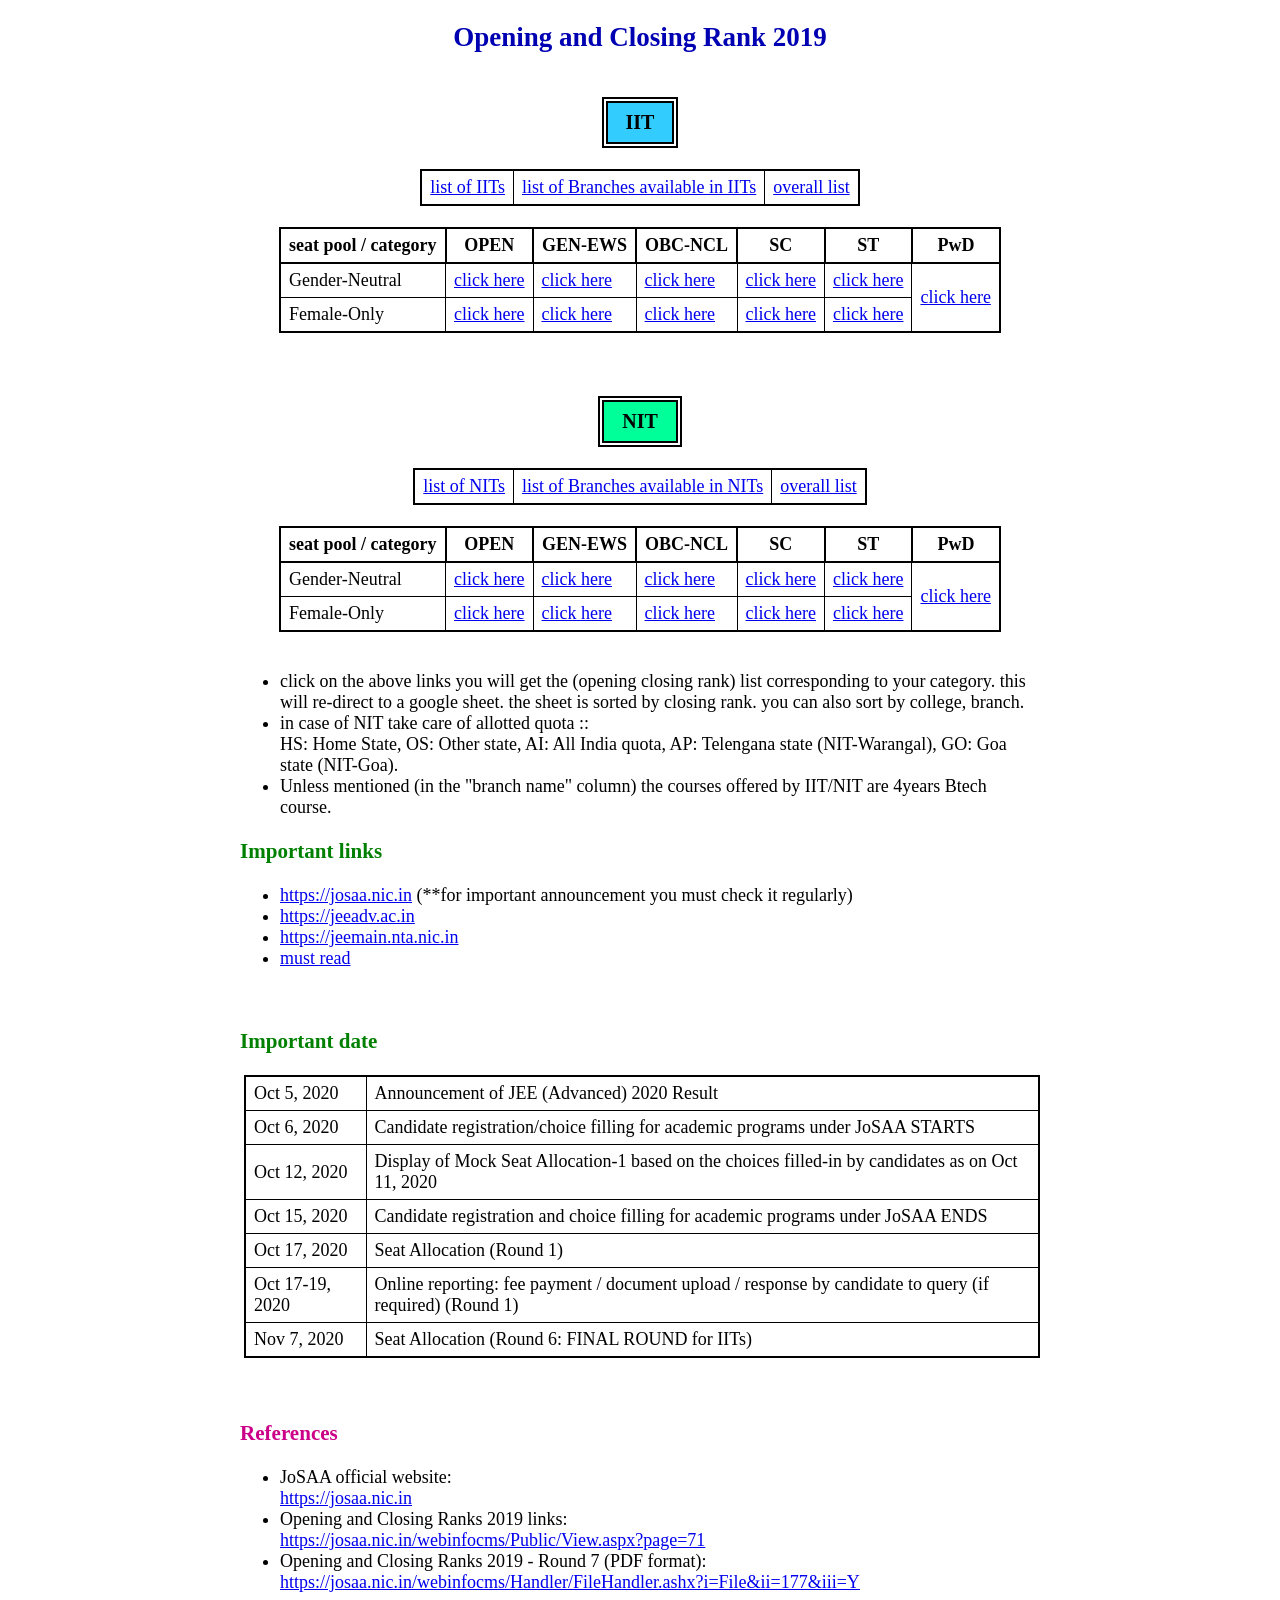
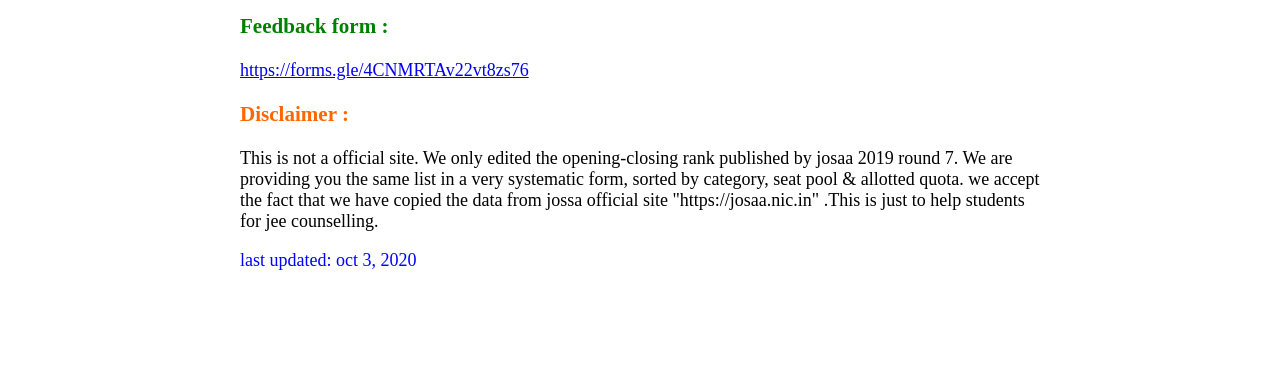
==== commit 0f424498: "jee updated" ====
--- a/index.html
+++ b/index.html
@@ -47,7 +47,7 @@
 
 	<table class="center">
 		<tr>
-			<th style="background-color: #33ccff; font-size: 20px;">IIT</th>
+			<th style="background-color: #33ccff; font-size: 20px; padding: 8px 18px;">IIT</th>
 		</tr>
 	</table>
 	<br>
@@ -130,7 +130,7 @@
 <!-- /////////////////////////////////////////////////////////////////// -->
 	<table class="center">
 		<tr>
-			<th style="background-color: #00ff99; font-size: 20px;">NIT</th>
+			<th style="background-color: #00ff99; font-size: 20px; padding: 8px 18px;">NIT</th>
 		</tr>
 	</table>
 	<br>
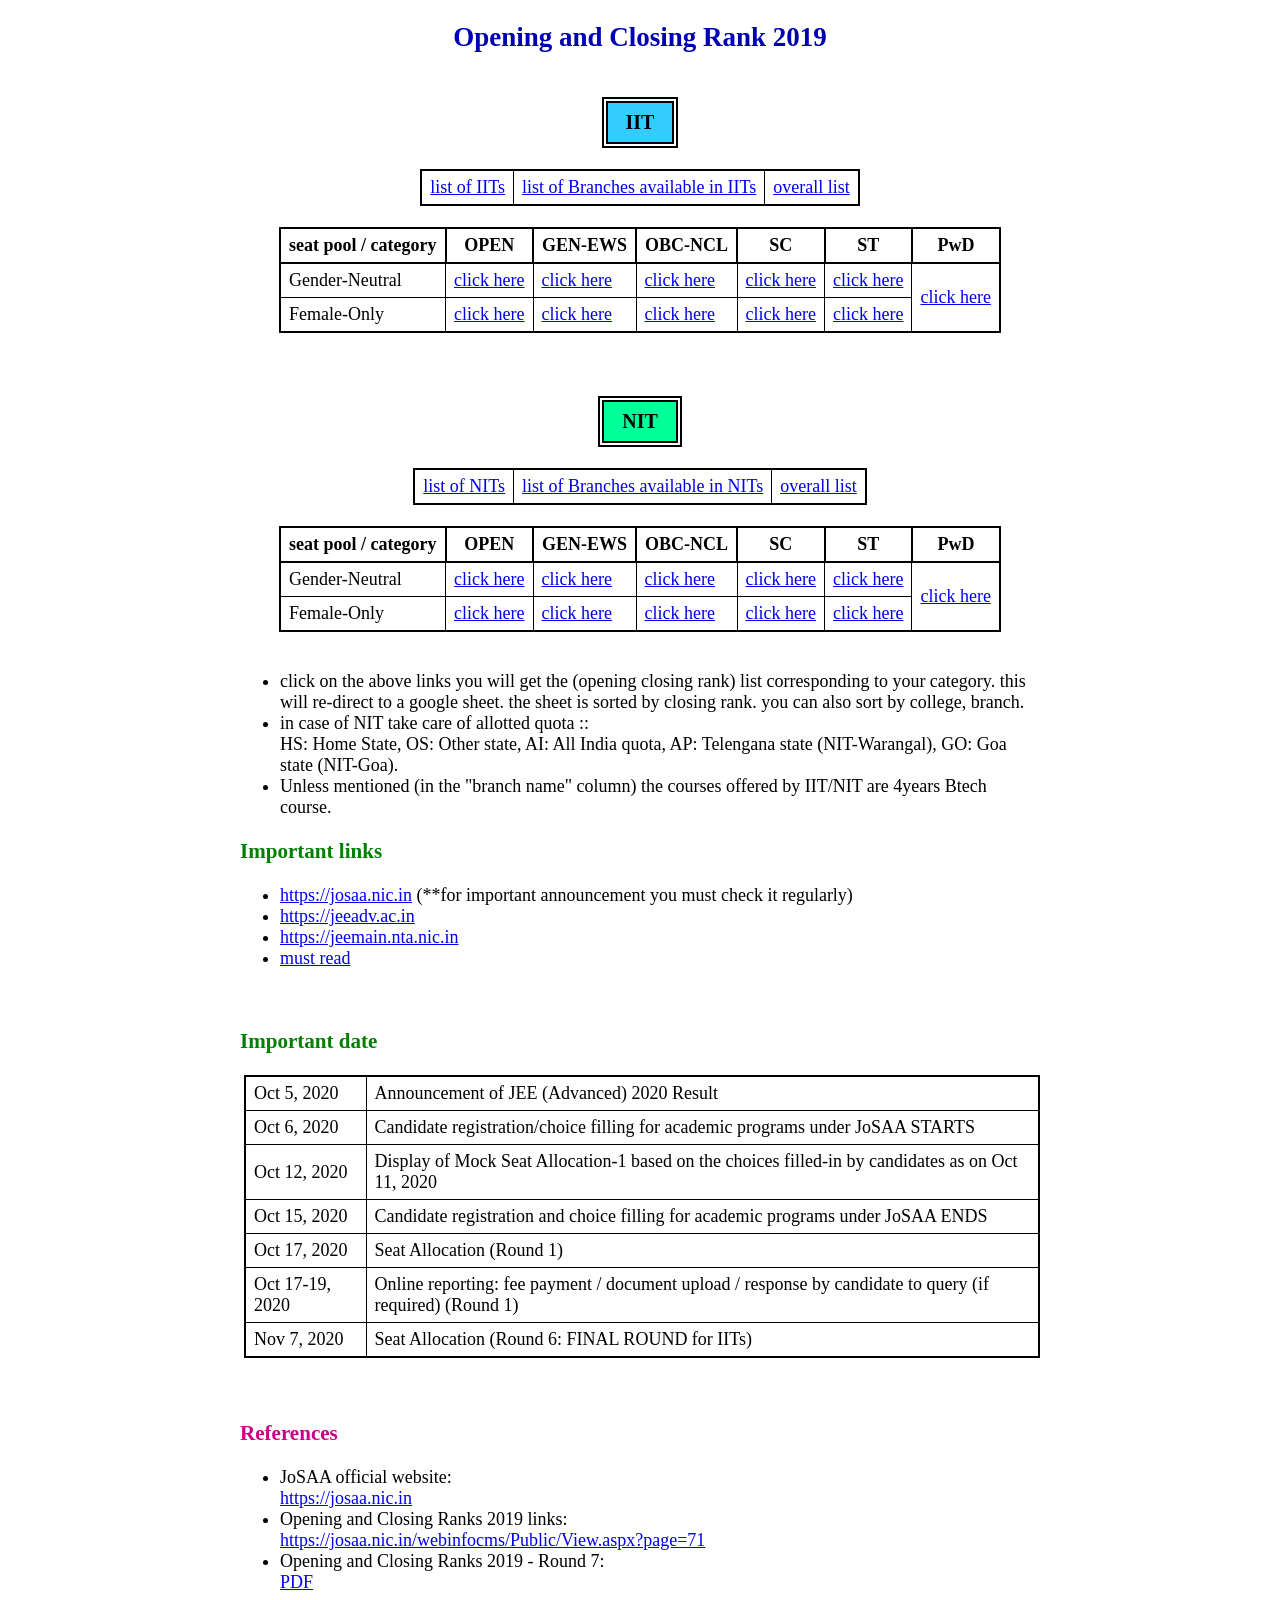
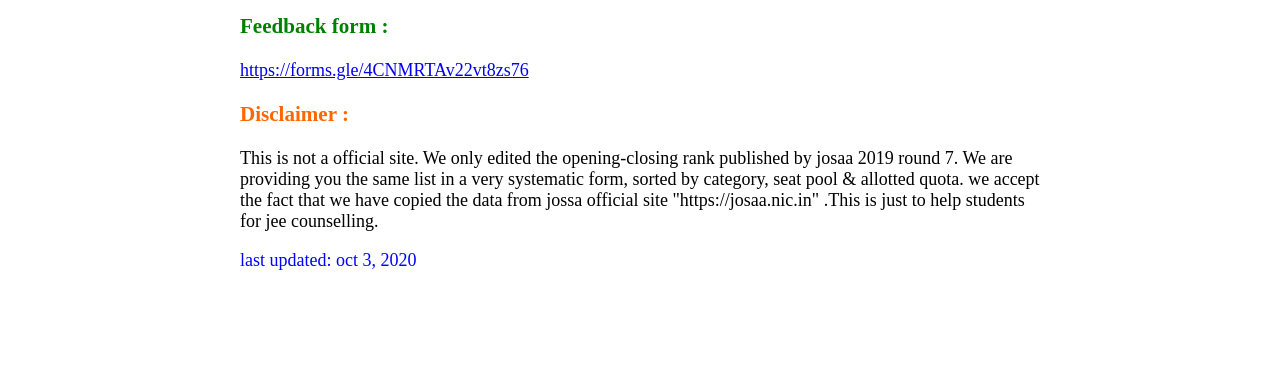
==== commit 4a21d624: "jee updated2" ====
--- a/index.html
+++ b/index.html
@@ -7,6 +7,10 @@
 	body{
 		font-size: 18px;
 	}
+	a{
+	  overflow-wrap: break-word;
+	  word-wrap: break-word;
+  	}
 	.stdtbl{
 		border-collapse: collapse;
 		margin-left: auto;
@@ -280,10 +284,10 @@
 		<a target="_blank" href="https://josaa.nic.in/webinfocms/Public/View.aspx?page=71">
 			https://josaa.nic.in/webinfocms/Public/View.aspx?page=71
 		</a> </li>
-		<li> Opening and Closing Ranks 2019 ‐ Round 7 (PDF format):<br>
+		<li> Opening and Closing Ranks 2019 ‐ Round 7:<br>
 		<a target="_blank" 
 		   href="https://josaa.nic.in/webinfocms/Handler/FileHandler.ashx?i=File&ii=177&iii=Y">
-			https://josaa.nic.in/webinfocms/Handler/FileHandler.ashx?i=File&ii=177&iii=Y
+			PDF
 		</a> </li>
 	</ul>
 	</div>
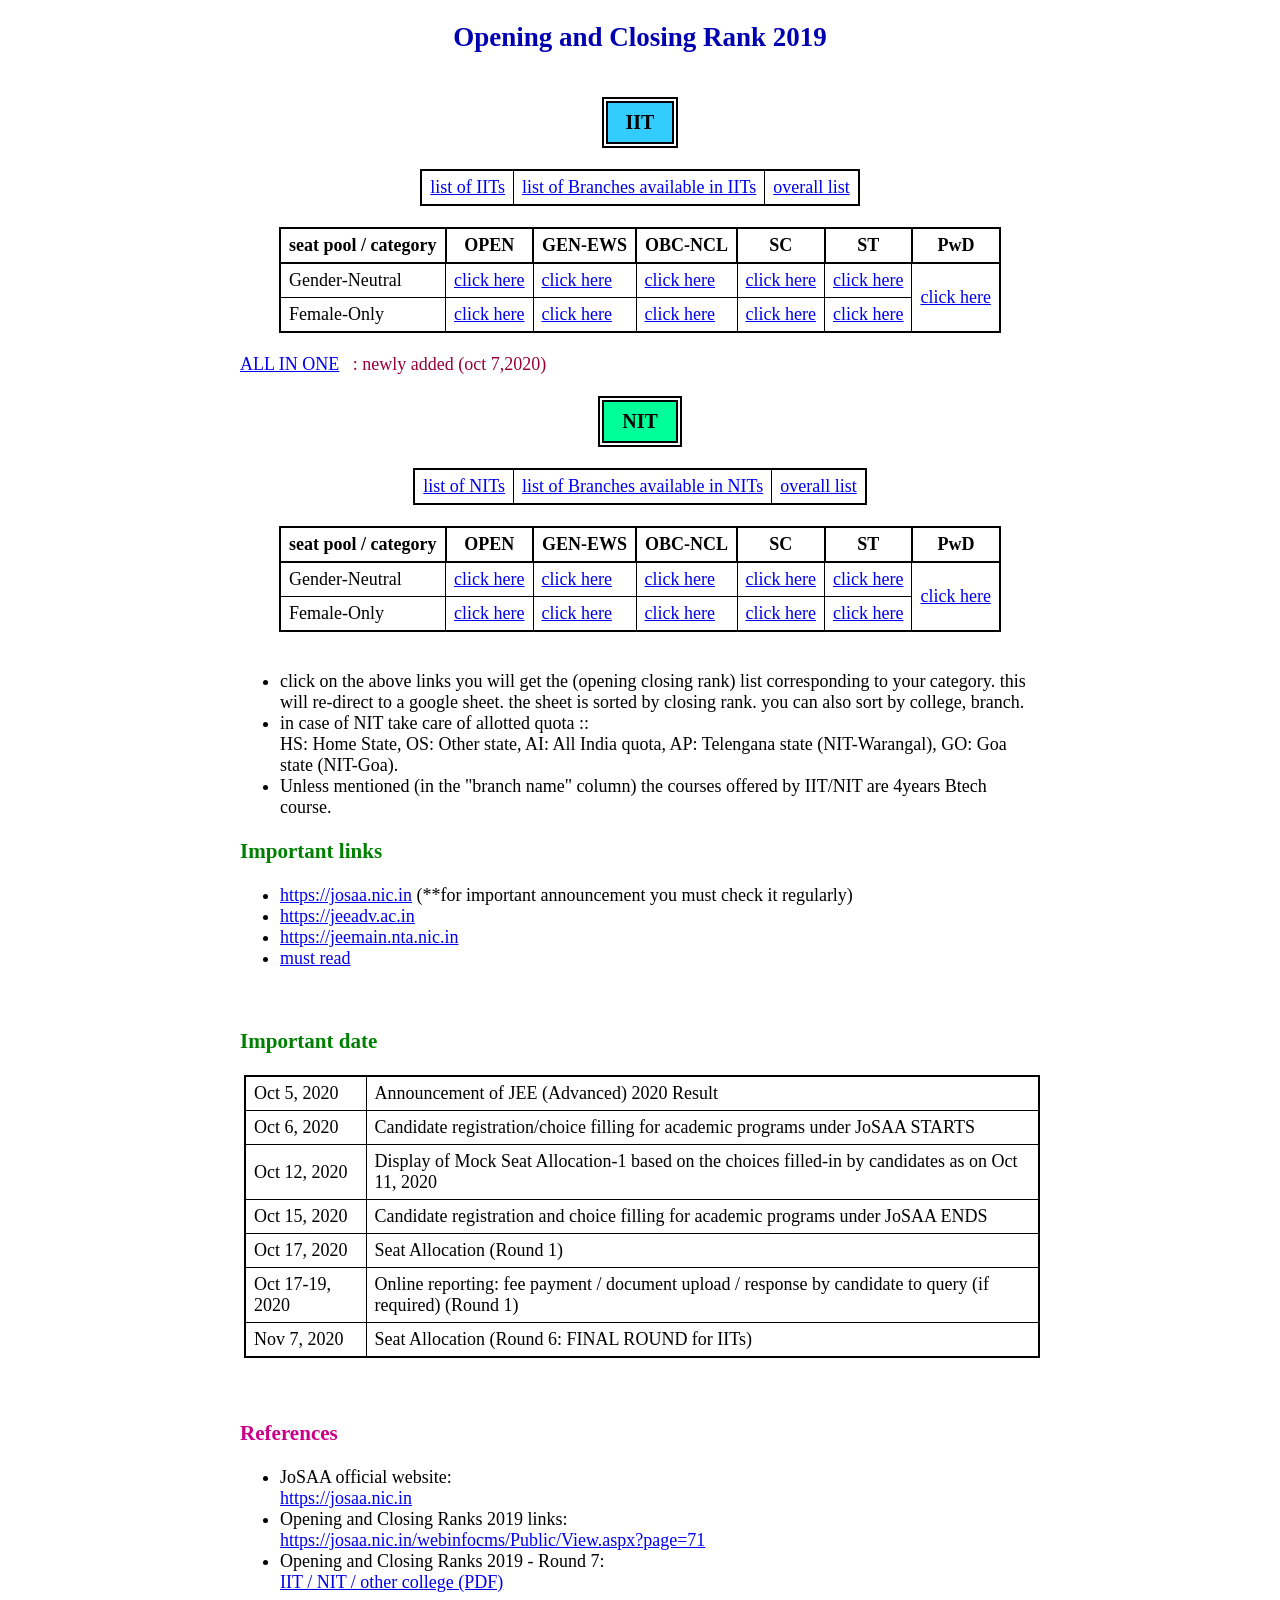
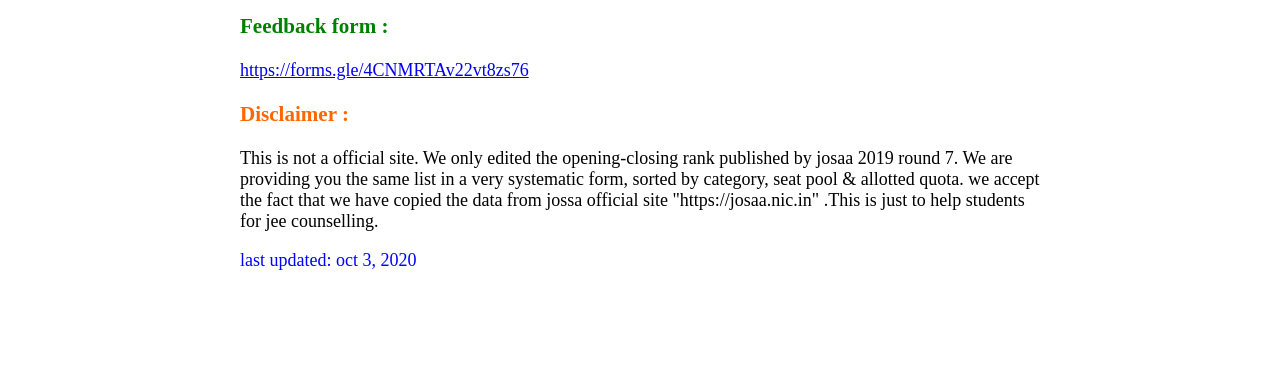
==== commit 8a22a3a5: "jee updated all in one" ====
--- a/index.html
+++ b/index.html
@@ -129,7 +129,11 @@
 		</tr>
 	</table>
 
-	<br><br><br>
+	<br>
+	<a href="https://docs.google.com/spreadsheets/d/14pZ32g3eWlD4HLyoxxERbnfCwCYm69La6kqWBAylgMU/edit#gid=358443413">ALL IN ONE</a>
+
+	<span style="color: #990033;"> &nbsp; : newly added (oct 7,2020)</span>
+	<br><br>
 
 <!-- /////////////////////////////////////////////////////////////////// -->
 	<table class="center">
@@ -287,7 +291,7 @@
 		<li> Opening and Closing Ranks 2019 ‐ Round 7:<br>
 		<a target="_blank" 
 		   href="https://josaa.nic.in/webinfocms/Handler/FileHandler.ashx?i=File&ii=177&iii=Y">
-			PDF
+			IIT / NIT / other college (PDF)
 		</a> </li>
 	</ul>
 	</div>
